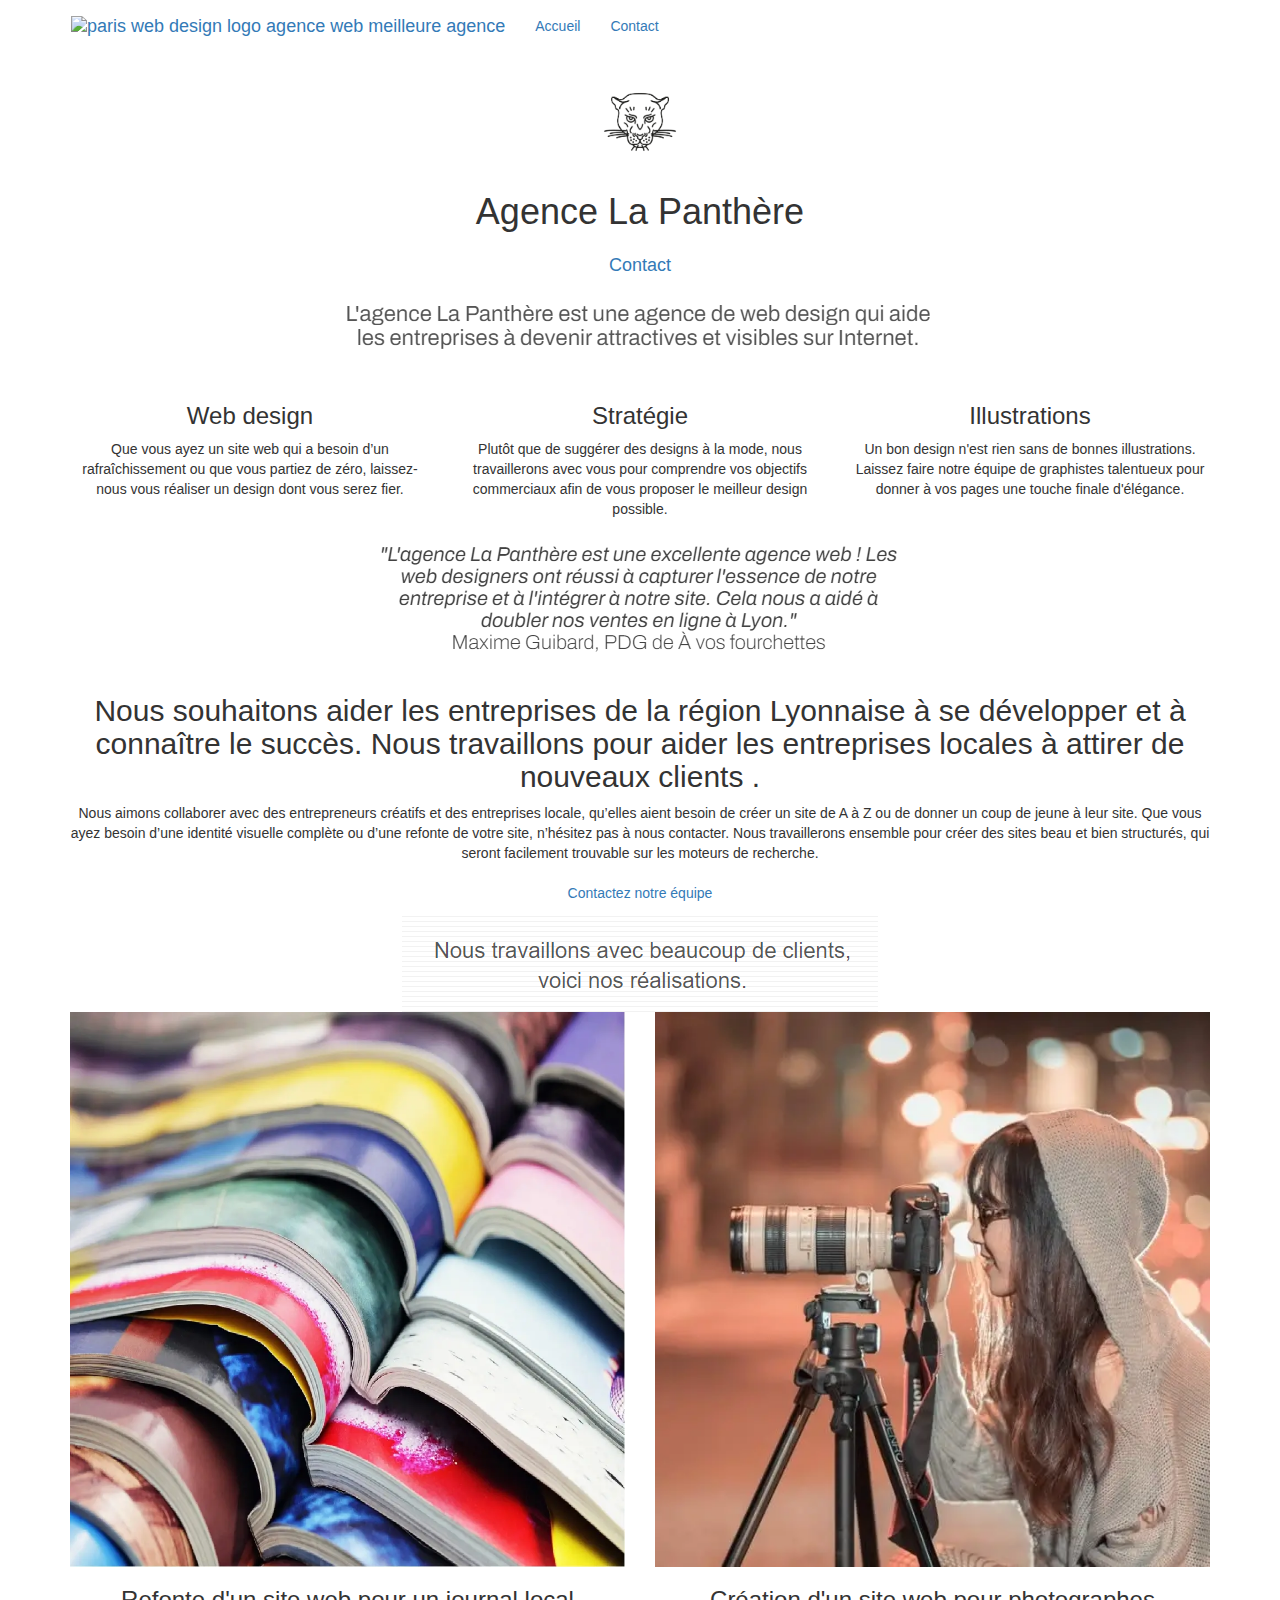
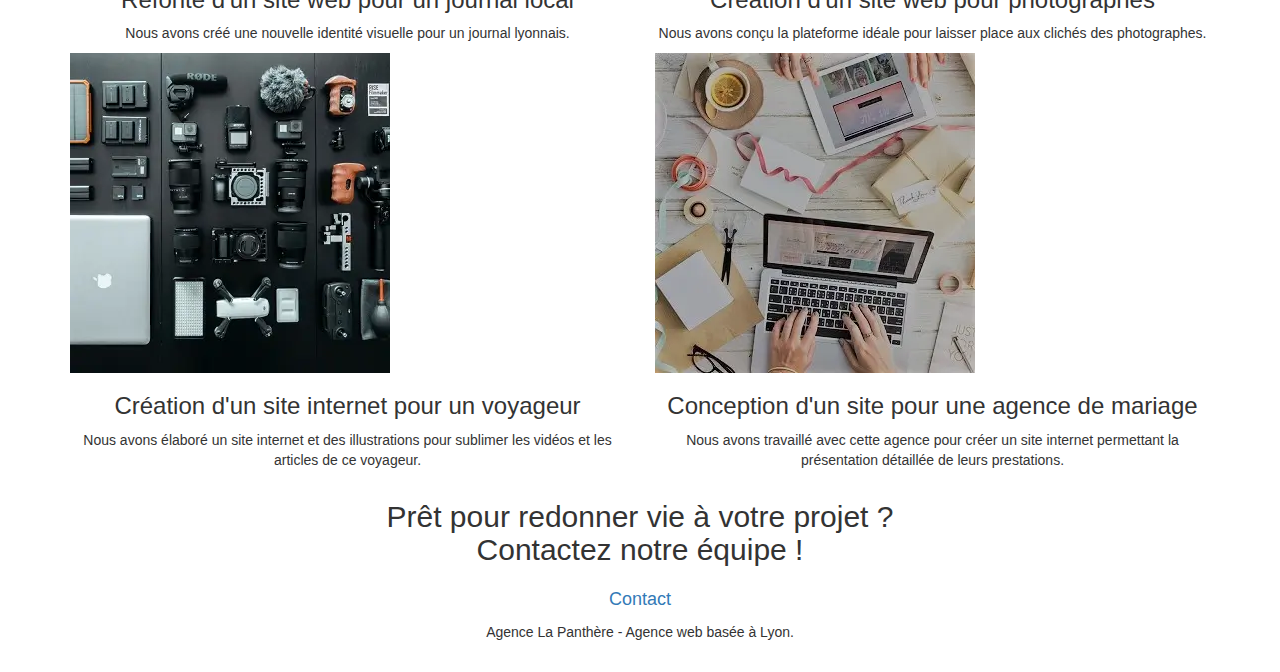
==== index.html @ d75ee51d "loading optimized" ====
<!doctype html>
<html lang="Default">
<head>
    <meta charset="utf-8">
    <meta name="description" content="La Panthère est une agence basée à Lyon, spécialisée dans 
	la conception de sites web. Elle conseille et assiste les entreprises dans la création 
	d'une identité visuelle numérique authentique afin de les rendre visibles et 
	attractifs sur internet.">
	<meta name="robots" content="index, follow">
	<meta name="viewport" content="width=device-width, initial-scale=1.0, viewport-fit=cover">
	<meta name="google-site-verification" content="fanodZIb5Ls6KwUOCGCR3wtjkuWDV7rAgG84vXOsvo4" />
	<link rel= "canonical" href= "https://tahiap.github.io/openclassrooms-p4-la-panthere-optimized/" />
    <link rel="shortcut icon" type="image/jpg" href="favicon.jpg">

	<link rel="stylesheet" type="text/css" href="./css/bootstrap.min.css">
	<link rel="stylesheet" type="text/css" href="style.min.css">
	<link rel="stylesheet" type="text/css" href="./css/font-awesome.min.css">
	<link rel="stylesheet" type="text/css" href="./css/et-line.min.css">

    <title>La Panthère | Entreprise de web design | Accueil</title>

    
<!-- Analytics -->
 
<!-- Global site tag (gtag.js) - Google Analytics -->
<script async src="https://www.googletagmanager.com/gtag/js?id=G-G0C3CZ4FL0"></script>
<script>
  window.dataLayer = window.dataLayer || [];
  function gtag(){dataLayer.push(arguments);}
  gtag('js', new Date());

  gtag('config', 'G-G0C3CZ4FL0');
</script>

<!-- Analytics END -->
    
</head>
<body>
<!-- Principal conteneur -->
<div class="page-container">
    
<!-- bloc-0 -->
<div class="bloc bgc-white l-bloc " id="bloc-0">
	<div class="container bloc-sm">

		<nav class="navbar row">
			<div class="navbar-header">
				<a class="navbar-brand" href="index.html"><img src="img/agence-la-panthere-monochrome.svg" alt="paris web design logo agence web meilleure agence" height="40" /></a>
				<button id="nav-toggle" type="button" class="ui-navbar-toggle navbar-toggle" data-toggle="collapse" data-target=".navbar-1">
					<span class="sr-only">Toggle navigation</span><span class="icon-bar"></span><span class="icon-bar"></span><span class="icon-bar"></span>
				</button>
			</div>
			<div class="collapse navbar-collapse navbar-1 special-dropdown-nav">
				<ul class="site-navigation nav navbar-nav">
					<li>
						<a href="index.html">Accueil</a>
					</li>
					<li>
						<a href="contact.html">Contact</a>
					</li>
				</ul>
			</div>
		</nav>
	</div>
</div>
<!-- bloc-0 END -->

<!-- bloc-1-presentation -->
<div class="bloc bgc-dark-slate-blue bg-banniere d-bloc bg-t-edge bloc-bg-texture texture-paper b-parallax" id="bloc-1-hero">
	<div class="container bloc-lg">
		<div class="row tight-width-whitespace">
			<div class="col-sm-12">
				<img src="img/logo.png" class="center-block image-resize-mode" width="100" alt="Agence La Panthère, agence web paris, création logo paris" />
				<h1 class="text-center hero-bloc-text tc-white ">
					Agence La Panthère
				</h1>
				<div class="text-center">
					<a href="contact.html" class="btn btn-lg btn-clean btn-rd cta-hero btn-atomic-tangerine" id="cta-hero">Contact</a>
				</div>
			</div>
		</div>
	</div>
</div>
<!-- bloc-1-presentation END -->

<!-- bloc-2-services -->
<div class="bloc bgc-white l-bloc" id="bloc-2-services">
	<div class="container bloc-md">
		<div class="row">
			<div class="col-sm-12 text-center">
				<img alt="agence web, agence web paris, web design paris, stratégie web" src="img/title.png" />
			</div>
		</div>
		<div class="row voffset-lg med-width-whitespace">
			<div class="col-sm-4">
				<div class="text-center">
					<span class="et-icon-browser sm-shadow icon-dark-slate-blue icons icon-lg"></span>
				</div>
				<h3 class="mg-md text-center">
					Web design
				</h3>
				<p class="text-center ">
					Que vous ayez un site web qui a besoin d&rsquo;un rafraîchissement ou que vous partiez de zéro, laissez-nous vous réaliser un design dont vous serez fier.
				</p>
			</div>
			<div class="col-sm-4">
				<div class="text-center">
					<span class="et-icon-presentation sm-shadow icon-dark-slate-blue icons icon-lg"></span>
				</div>
				<h3 class="mg-md text-center">
					Stratégie
				</h3>
				<p class="text-center ">
					Plutôt que de suggérer des designs à la mode, nous travaillerons avec vous pour comprendre vos objectifs commerciaux afin de vous proposer le meilleur design possible.<br>
				</p>
			</div>
			<div class="col-sm-4">
				<div class="text-center">
					<span class="et-icon-edit sm-shadow icon-dark-slate-blue icons icon-lg"></span>
				</div>
				<h3 class="mg-md text-center">
					Illustrations
				</h3>
				<p class="text-center ">
					Un bon design n'est rien sans de bonnes illustrations. Laissez faire notre équipe de graphistes talentueux pour donner à vos pages une touche finale d'élégance.
				</p>
			</div>
		</div>
		<div class="row voffset-lg voffset">
			<div class="col-xs-12 col-md-8 col-md-offset-2 text-center">
				<img alt="agence web, agence web paris, web design paris, stratégie web" src="img/citation.png" />

			</div>
		</div>
	</div>
</div>
<!-- bloc-2-services END -->

<!-- bloc-3-what-i-do -->
<div class="bloc tc-white bgc-atomic-tangerine bg-presentation d-bloc bloc-bg-texture texture-paper b-parallax" id="bloc-3-what-i-do">
	<div class="container bloc-lg">
		<div class="row tight-width-whitespace black-background">
			<div class="col-sm-12">
				<h2 class="mg-md text-center tc-white">
					Nous souhaitons aider les entreprises de la région Lyonnaise à se développer et à connaître le succès. Nous travaillons pour aider les entreprises locales à attirer de nouveaux clients .<br>
				</h2>
				<p class="text-center white">
					Nous aimons collaborer avec des entrepreneurs créatifs et des entreprises locale, qu’elles aient besoin de créer un site de A à Z ou de donner un coup de jeune à leur site. Que vous ayez besoin d’une identité visuelle complète ou d’une refonte de votre site, n’hésitez pas à nous contacter. Nous travaillerons ensemble pour créer des sites beau et bien structurés, qui seront facilement trouvable sur les moteurs de recherche. <br><br><a class="ltc-white bold-link" href="contact.html">Contactez notre équipe</a><br>
				</p>
			</div>
		</div>
	</div>
</div>
<!-- bloc-3-what-i-do END -->

<!-- bloc-4-portfolio -->
<div class="bloc bgc-white bg-lines-h2-bg bg-repeat l-bloc" id="bloc-4-portfolio">
	<div class="container bloc-lg">
		<div class="row">
			<div class="col-sm-12 text-center">
				<img alt="agence web, agence web paris, web design paris, stratégie web" src="img/title2.png" />
			</div>
		</div>
		<div class="row tight-width-whitespace portfolio-row">
			<div class="col-sm-6">
				<a href="#" data-lightbox="img/1.webp" data-gallery-id="gallery-1" data-caption="Refonte d'un site web pour un journal local" data-frame="snapshot-lb"><img src="img/1.webp" alt="paris web design logo agence web meilleure agence et refonte site web journal" class="img-responsive portfolio-thumb" loading="lazy"/></a>
				<h3 class="mg-md text-center">
					Refonte d'un site web pour un journal local
				</h3>
				<p class="text-center">
					Nous avons créé une nouvelle identité visuelle pour un journal lyonnais.
				</p>
			</div>
			<div class="col-sm-6">
				<a href="#" data-lightbox="img/2.webp" data-gallery-id="gallery-1" data-caption="Création d'un site web pour photographes" data-frame="snapshot-lb"><img src="img/2.webp" class="img-responsive portfolio-thumb" alt="paris web design logo agence web meilleure agence, Création d'un site web pour photographes" loading="lazy"/></a>
				<h3 class="mg-md text-center">
					Création d'un site web pour photographes
				</h3>
				<p class="text-center">
					Nous avons conçu la plateforme idéale pour laisser place aux clichés des photographes.
				</p>
			</div>
		</div>
		<div class="row tight-width-whitespace portfolio-row">
			<div class="col-sm-6">
				<a href="#" data-lightbox="img/3.webp" data-gallery-id="gallery-1" data-caption="Création d'un site internet pour un voyageur" data-frame="snapshot-lb"><img src="img/3.webp" class="img-responsive portfolio-thumb" alt="paris web design logo agence web meilleure agence, Création d'un site web pour voyageur" loading="lazy"/></a>
				<h3 class="mg-md text-center">
					Création d'un site internet pour un voyageur
				</h3>
				<p class="text-center">
					Nous avons élaboré un site internet et des illustrations pour sublimer les vidéos et les articles de ce voyageur.
				</p>
			</div>
			<div class="col-sm-6">
				<a href="#" data-lightbox="img/4.webp" data-gallery-id="gallery-1" data-caption="Conception d'un site pour une agence de mariage" data-frame="snapshot-lb"><img src="img/4.webp" class="img-responsive portfolio-thumb" alt="paris web design logo agence web meilleure agence, Création d'un site web pour agence de mariage" loading="lazy"/></a>
				<h3 class="mg-md text-center">
					Conception d'un site pour une agence de mariage
				</h3>
				<p class="text-center">
					Nous avons travaillé avec cette agence pour créer un site internet permettant la présentation détaillée de leurs prestations.
				</p>
			</div>
		</div>
	</div>
</div>
<!-- bloc-4-portfolio END -->

<!-- bloc-5-cta -->
<div class="bloc bgc-dark-slate-blue bg-banniere d-bloc bloc-bg-texture texture-paper" id="bloc-5-cta">
	<div class="container bloc-lg">
		<div class="row">
			<h2 class="mg-md text-center tc-white">
				Prêt pour redonner vie à votre projet ?<br>Contactez notre équipe !
			</h2>
			<div class="col-sm-12 text-center">
				<a href="contact.html" class="btn btn-atomic-tangerine btn-clean btn-rd btn-lg cta-hero">Contact</a>
			</div>
		</div>
	</div>
</div>
<!-- bloc-5-cta END -->

<!-- Footer - bloc-8 -->
<div class="bloc bgc-atomic-tangerine d-bloc" id="bloc-8">
	<div class="container bloc-sm">
		<div class="row">
			<div class="col-sm-12">
				<p class="text-center white">
					Agence La Panthère - Agence web basée à Lyon.<br>
				</p>
				<div class="row row-no-gutters social">
					<div class="col-sm-3">
						<div class="text-center">
							<a class="social" href="index.html"><span class="fa fa-twitter icon-md"></span></a>
						</div>
					</div>
					<div class="col-sm-3">
						<div class="text-center">
							<a class="social" href="index.html"><span class="fa fa-facebook icon-md"></span></a>
						</div>
					</div>
					<div class="col-sm-3">
						<div class="text-center">
							<a class="social" href="index.html"><span class="fa fa-dribbble icon-md"></span></a>
						</div>
					</div>
					<div class="col-sm-3">
						<div class="text-center">
							<a class="social" href="index.html"><span class="fa fa-instagram icon-md"></span></a>
						</div>
					</div>
				</div>
			</div>
		</div>
	</div>
</div>
<!-- Footer - bloc-8 END -->

</div>
<!-- Principal conteneur END -->
    
<script src="./js/jquery-2.1.0.min.js" defer></script>
<script src="./js/bootstrap.min.js" defer></script>
<script src="./js/blocs.min.js" defer></script>
<script src="./js/jquery.touchSwipe.min.js" defer></script>
<script src="./js/gmaps.min.js" defer></script>

</body>
</html>
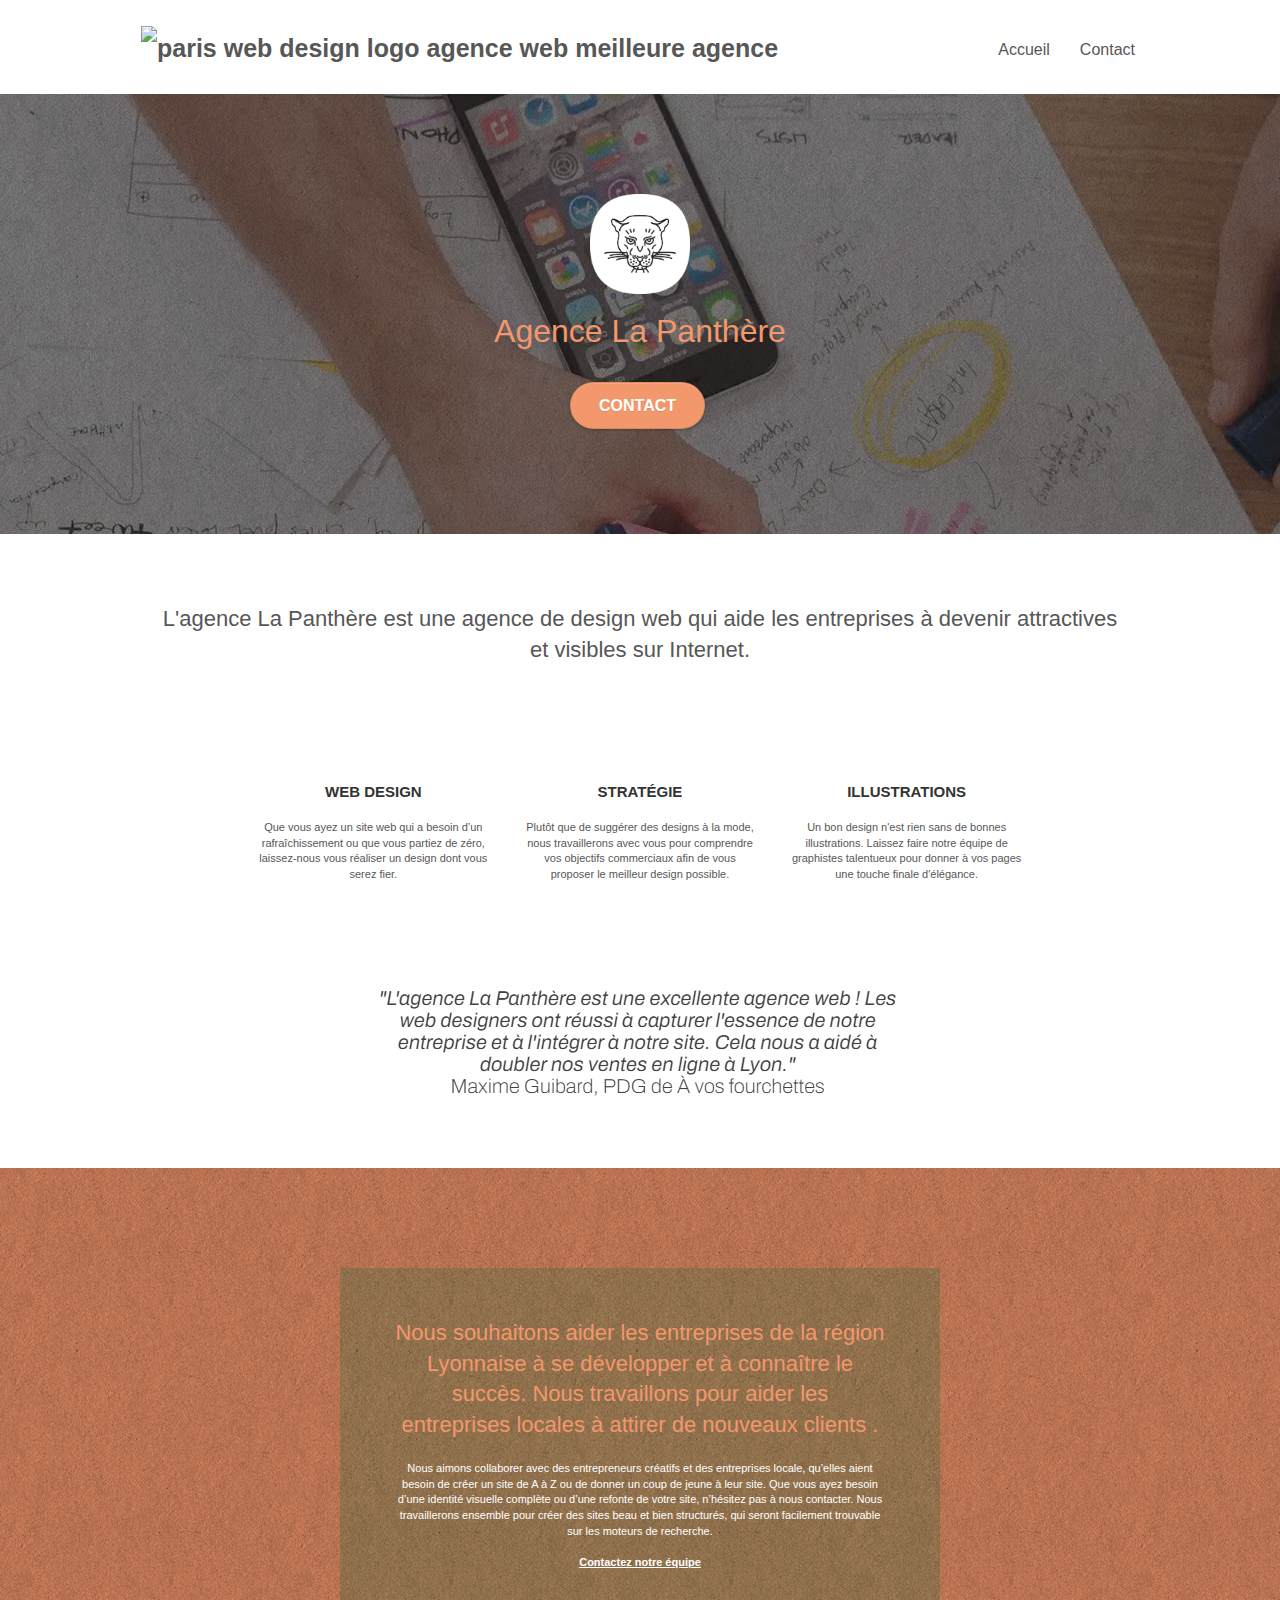
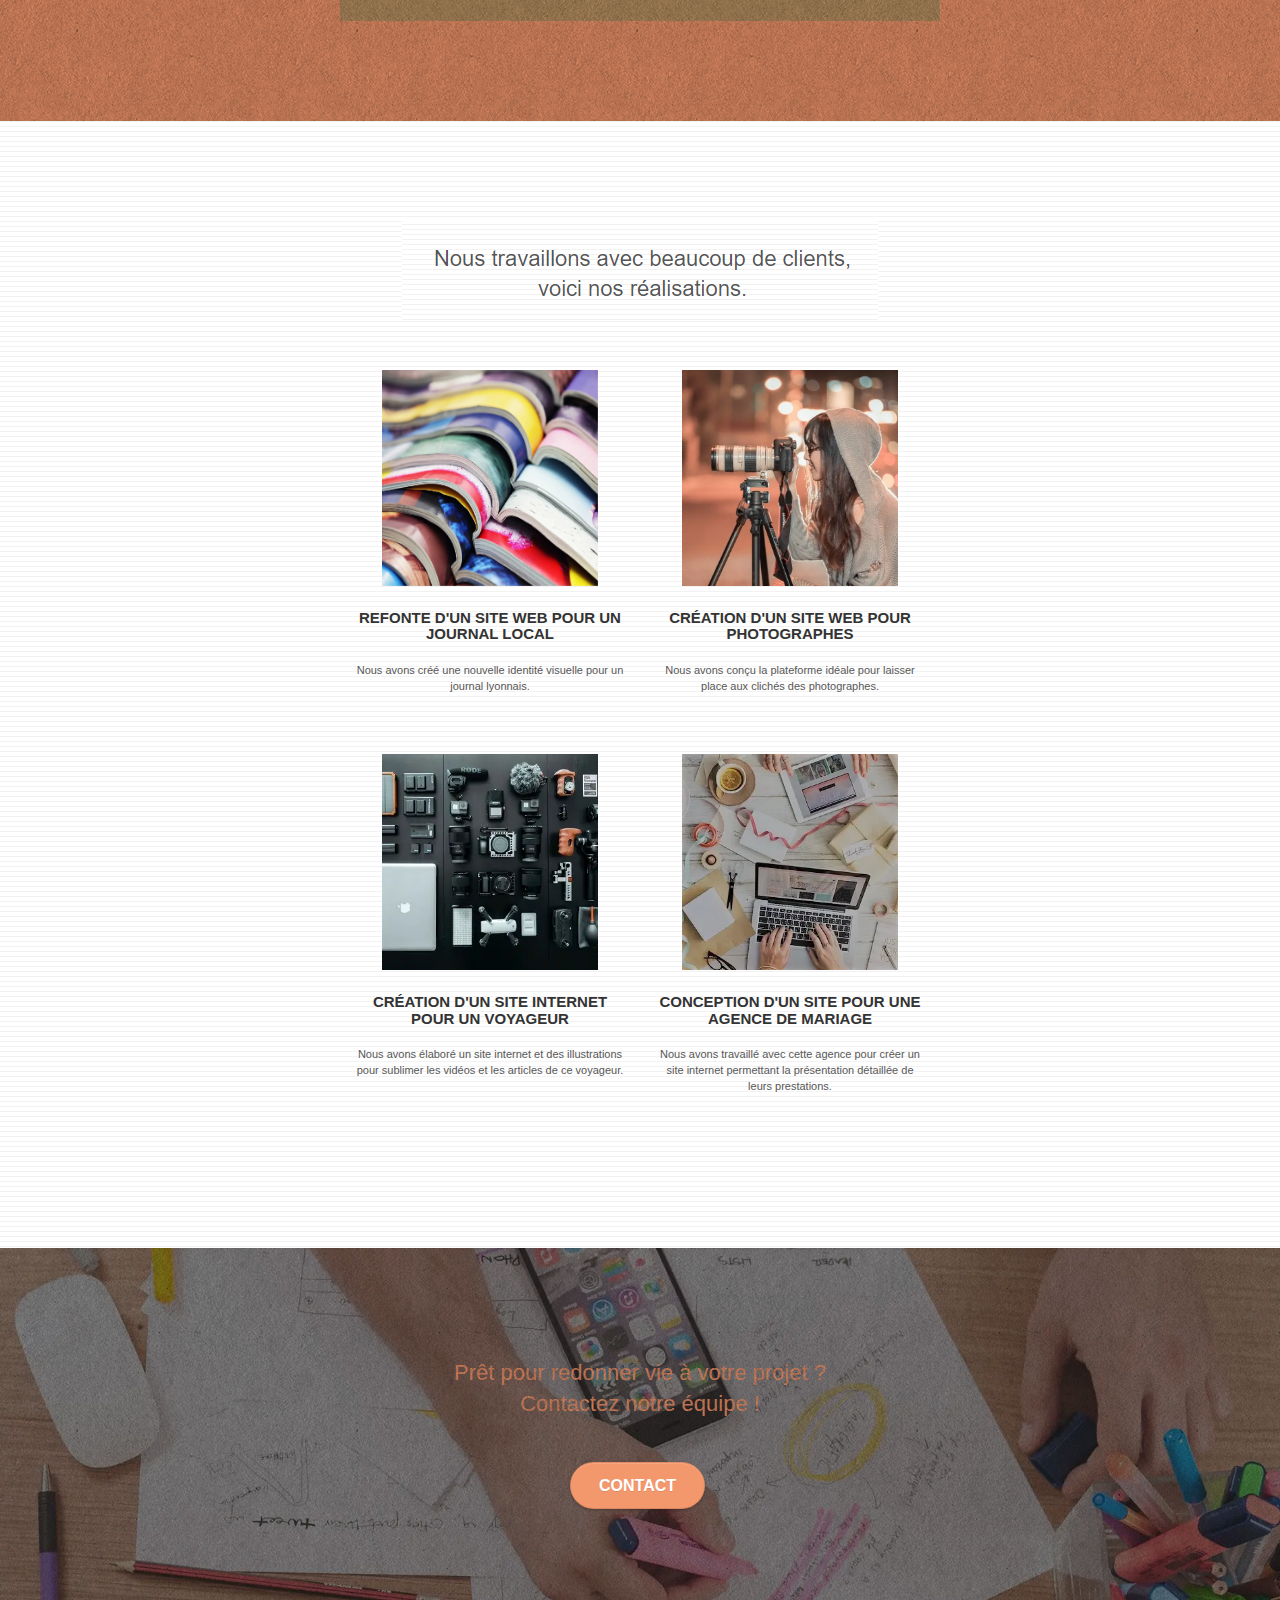
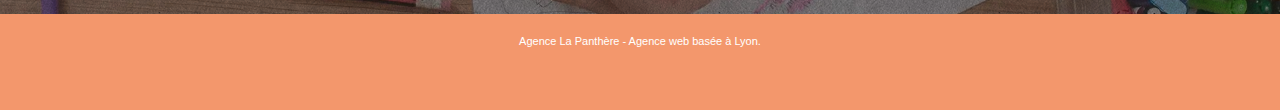
==== commit db0aa077: "structure html" ====
--- a/index.html
+++ b/index.html
@@ -35,12 +35,13 @@
 <!-- Analytics END -->
     
 </head>
+
 <body>
 <!-- Principal conteneur -->
 <div class="page-container">
     
 <!-- bloc-0 -->
-<div class="bloc bgc-white l-bloc " id="bloc-0">
+<header class="bloc bgc-white l-bloc " id="bloc-0">
 	<div class="container bloc-sm">
 
 		<nav class="navbar row">
@@ -61,12 +62,13 @@
 				</ul>
 			</div>
 		</nav>
-	</div>
-</div>
+
+	</div>
+</header>
 <!-- bloc-0 END -->
 
 <!-- bloc-1-presentation -->
-<div class="bloc bgc-dark-slate-blue bg-banniere d-bloc bg-t-edge bloc-bg-texture texture-paper b-parallax" id="bloc-1-hero">
+<section class="bloc bgc-dark-slate-blue bg-banniere d-bloc bg-t-edge bloc-bg-texture texture-paper b-parallax" id="bloc-1-hero">
 	<div class="container bloc-lg">
 		<div class="row tight-width-whitespace">
 			<div class="col-sm-12">
@@ -80,17 +82,15 @@
 			</div>
 		</div>
 	</div>
-</div>
+</section>
 <!-- bloc-1-presentation END -->
 
 <!-- bloc-2-services -->
-<div class="bloc bgc-white l-bloc" id="bloc-2-services">
+<section class="bloc bgc-white l-bloc" id="bloc-2-services">
 	<div class="container bloc-md">
-		<div class="row">
-			<div class="col-sm-12 text-center">
-				<img alt="agence web, agence web paris, web design paris, stratégie web" src="img/title.png" />
-			</div>
-		</div>
+		<h2 class="text-center mg-x-20">
+			L'agence La Panthère est une agence de design web qui aide les entreprises à devenir attractives et visibles sur Internet.
+		</h2>
 		<div class="row voffset-lg med-width-whitespace">
 			<div class="col-sm-4">
 				<div class="text-center">
@@ -99,7 +99,7 @@
 				<h3 class="mg-md text-center">
 					Web design
 				</h3>
-				<p class="text-center ">
+				<p class="text-center">
 					Que vous ayez un site web qui a besoin d&rsquo;un rafraîchissement ou que vous partiez de zéro, laissez-nous vous réaliser un design dont vous serez fier.
 				</p>
 			</div>
@@ -129,15 +129,14 @@
 		<div class="row voffset-lg voffset">
 			<div class="col-xs-12 col-md-8 col-md-offset-2 text-center">
 				<img alt="agence web, agence web paris, web design paris, stratégie web" src="img/citation.png" />
-
-			</div>
-		</div>
-	</div>
-</div>
+			</div>
+		</div>
+	</div>
+</section>
 <!-- bloc-2-services END -->
 
 <!-- bloc-3-what-i-do -->
-<div class="bloc tc-white bgc-atomic-tangerine bg-presentation d-bloc bloc-bg-texture texture-paper b-parallax" id="bloc-3-what-i-do">
+<section class="bloc tc-white bgc-atomic-tangerine bg-presentation d-bloc bloc-bg-texture texture-paper b-parallax" id="bloc-3-what-i-do">
 	<div class="container bloc-lg">
 		<div class="row tight-width-whitespace black-background">
 			<div class="col-sm-12">
@@ -150,11 +149,11 @@
 			</div>
 		</div>
 	</div>
-</div>
+</section>
 <!-- bloc-3-what-i-do END -->
 
 <!-- bloc-4-portfolio -->
-<div class="bloc bgc-white bg-lines-h2-bg bg-repeat l-bloc" id="bloc-4-portfolio">
+<section class="bloc bgc-white bg-lines-h2-bg bg-repeat l-bloc" id="bloc-4-portfolio">
 	<div class="container bloc-lg">
 		<div class="row">
 			<div class="col-sm-12 text-center">
@@ -202,68 +201,64 @@
 			</div>
 		</div>
 	</div>
-</div>
+</section>
 <!-- bloc-4-portfolio END -->
 
 <!-- bloc-5-cta -->
-<div class="bloc bgc-dark-slate-blue bg-banniere d-bloc bloc-bg-texture texture-paper" id="bloc-5-cta">
-	<div class="container bloc-lg">
-		<div class="row">
-			<h2 class="mg-md text-center tc-white">
-				Prêt pour redonner vie à votre projet ?<br>Contactez notre équipe !
-			</h2>
-			<div class="col-sm-12 text-center">
-				<a href="contact.html" class="btn btn-atomic-tangerine btn-clean btn-rd btn-lg cta-hero">Contact</a>
-			</div>
-		</div>
-	</div>
-</div>
+<section class="bloc bgc-dark-slate-blue bg-banniere d-bloc bloc-bg-texture texture-paper" id="bloc-5-cta">
+	<div class="container bloc-lg">
+		<h2 class="mg-md text-center tc-white">
+			Prêt pour redonner vie à votre projet ?<br>Contactez notre équipe !
+		</h2>
+		<div class="col-sm-12 text-center">
+			<a href="contact.html" class="btn btn-atomic-tangerine btn-clean btn-rd btn-lg cta-hero">Contact</a>
+		</div>
+	</div>
+</section>
 <!-- bloc-5-cta END -->
 
 <!-- Footer - bloc-8 -->
-<div class="bloc bgc-atomic-tangerine d-bloc" id="bloc-8">
+<footer class="bloc bgc-atomic-tangerine d-bloc" id="bloc-8">
 	<div class="container bloc-sm">
-		<div class="row">
-			<div class="col-sm-12">
-				<p class="text-center white">
-					Agence La Panthère - Agence web basée à Lyon.<br>
-				</p>
-				<div class="row row-no-gutters social">
-					<div class="col-sm-3">
-						<div class="text-center">
-							<a class="social" href="index.html"><span class="fa fa-twitter icon-md"></span></a>
-						</div>
-					</div>
-					<div class="col-sm-3">
-						<div class="text-center">
-							<a class="social" href="index.html"><span class="fa fa-facebook icon-md"></span></a>
-						</div>
-					</div>
-					<div class="col-sm-3">
-						<div class="text-center">
-							<a class="social" href="index.html"><span class="fa fa-dribbble icon-md"></span></a>
-						</div>
-					</div>
-					<div class="col-sm-3">
-						<div class="text-center">
-							<a class="social" href="index.html"><span class="fa fa-instagram icon-md"></span></a>
-						</div>
-					</div>
-				</div>
-			</div>
-		</div>
-	</div>
-</div>
+		<div class="col-sm-12">
+			<p class="text-center white">
+				Agence La Panthère - Agence web basée à Lyon.<br>
+			</p>
+			<div class="row-no-gutters social social-media">
+				<div class="col-sm-3">
+					<div class="text-center">
+						<a class="social" href="index.html"><span class="fa fa-twitter icon-md"></span></a>
+					</div>
+				</div>
+				<div class="col-sm-3">
+					<div class="text-center">
+						<a class="social" href="index.html"><span class="fa fa-facebook icon-md"></span></a>
+					</div>
+				</div>
+				<div class="col-sm-3">
+					<div class="text-center">
+						<a class="social" href="index.html"><span class="fa fa-dribbble icon-md"></span></a>
+					</div>
+				</div>
+				<div class="col-sm-3">
+					<div class="text-center">
+						<a class="social" href="index.html"><span class="fa fa-instagram icon-md"></span></a>
+					</div>
+				</div>
+			</div>
+		</div>
+	</div>
+</footer>
 <!-- Footer - bloc-8 END -->
 
 </div>
 <!-- Principal conteneur END -->
     
-<script src="./js/jquery-2.1.0.min.js" defer></script>
-<script src="./js/bootstrap.min.js" defer></script>
-<script src="./js/blocs.min.js" defer></script>
-<script src="./js/jquery.touchSwipe.min.js" defer></script>
-<script src="./js/gmaps.min.js" defer></script>
+<script src="./js/jquery-2.1.0.min.js" async></script>
+<script src="./js/bootstrap.min.js" async></script>
+<script src="./js/blocs.min.js" async></script>
+<script src="./js/jquery.touchSwipe.min.js" async></script>
+<script src="./js/gmaps.min.js" async></script>
 
 </body>
 </html>
--- a/style.min.css
+++ b/style.min.css
@@ -0,0 +1 @@
+body{margin:0;padding:0;background:#fff;overflow-x:hidden;-webkit-font-smoothing:antialiased;-moz-osx-font-smoothing:grayscale}a,button{transition:all .3s ease-in-out;outline:0!important}a:hover{text-decoration:none;cursor:pointer}#page-loading-blocs-notifaction{position:fixed;top:0;bottom:0;width:100%;z-index:100000;background:#fff url("img/pageload-spinner.gif") no-repeat center center}.bloc{width:100%;clear:both;background:50% 50% no-repeat;padding:0 50px;-webkit-background-size:cover;-moz-background-size:cover;-o-background-size:cover;background-size:cover;position:relative}.bloc .container{padding-left:0;padding-right:0}.bloc-lg{padding:100px 50px}.bloc-md{padding:50px}.bloc-sm{padding:20px 50px}.bg-b-edge,.bg-bl-edge,.bg-br-edge,.bg-center,.bg-l-edge,.bg-r-edge,.bg-repeat,.bg-t-edge,.bg-tl-edge,.bg-tr-edge{-webkit-background-size:auto!important;-moz-background-size:auto!important;-o-background-size:auto!important;background-size:auto!important}.bg-repeat{background:repeat}.bg-t-edge{background:top no-repeat}.bloc-bg-texture::before{content:"";background-size:2px 2px;position:absolute;top:0;bottom:0;left:0;right:0}.texture-paper::before{background:url("img/texture-paper.png");background-size:280px 280px}.b-parallax{background-attachment:fixed}.d-bloc{color:rgba(255,255,255,.7)}.d-bloc button:hover{color:rgba(255,255,255,.9)}.d-bloc .icon-round,.d-bloc .icon-rounded,.d-bloc .icon-semi-rounded-a,.d-bloc .icon-semi-rounded-b,.d-bloc .icon-square{border-color:rgba(255,255,255,.9)}.d-bloc .divider-h span{border-color:rgba(255,255,255,.2)}.d-bloc .a-btn,.d-bloc .navbar a,.d-bloc .navbar-brand,.d-bloc a .icon-lg,.d-bloc a .icon-md,.d-bloc a .icon-sm,.d-bloc a .icon-xl,.d-bloc h1 a,.d-bloc h2 a,.d-bloc h3 a,.d-bloc h4 a,.d-bloc h5 a,.d-bloc h6 a,.d-bloc p a{color:rgba(255,255,255,.6)}.d-bloc .a-btn:hover,.d-bloc .navbar a:hover,.d-bloc .navbar-brand:hover,.d-bloc a:hover .icon-lg,.d-bloc a:hover .icon-md,.d-bloc a:hover .icon-sm,.d-bloc a:hover .icon-xl,.d-bloc h1 a:hover,.d-bloc h2 a:hover,.d-bloc h3 a:hover,.d-bloc h4 a:hover,.d-bloc h5 a:hover,.d-bloc h6 a:hover,.d-bloc p a:hover{color:#fff}.d-bloc .navbar-toggle .icon-bar{background:#fff}.d-bloc .btn-wire,.d-bloc .btn-wire:hover{color:#fff;border-color:#fff}.d-bloc .panel{color:rgba(0,0,0,.5)}.d-bloc .panel button:hover{color:rgba(0,0,0,.7)}.d-bloc .panel icon{border-color:rgba(0,0,0,.7)}.d-bloc .panel .divider-h span{border-color:rgba(0,0,0,.1)}.d-bloc .panel .a-btn{color:rgba(0,0,0,.6)}.d-bloc .panel .a-btn:hover{color:#000}.d-bloc .panel .btn-wire,.d-bloc .panel .btn-wire:hover{color:rgba(0,0,0,.7);border-color:rgba(0,0,0,.3)}.d-bloc .panel,.l-bloc{color:rgba(0,0,0,.5)}.d-bloc .panel button:hover,.l-bloc button:hover{color:rgba(0,0,0,.7)}.l-bloc .icon-round,.l-bloc .icon-rounded,.l-bloc .icon-semi-rounded-a,.l-bloc .icon-semi-rounded-b,.l-bloc .icon-square{border-color:rgba(0,0,0,.7)}.d-bloc .panel .divider-h span,.l-bloc .divider-h span{border-color:rgba(0,0,0,.1)}.d-bloc .panel .a-btn,.l-bloc .a-btn,.l-bloc .navbar a,.l-bloc .navbar-brand,.l-bloc a .icon-lg,.l-bloc a .icon-md,.l-bloc a .icon-sm,.l-bloc a .icon-xl,.l-bloc h1 a,.l-bloc h2 a,.l-bloc h3 a,.l-bloc h4 a,.l-bloc h5 a,.l-bloc h6 a,.l-bloc p a{color:rgba(0,0,0,.6)}.d-bloc .panel .a-btn:hover,.l-bloc .a-btn:hover,.l-bloc .navbar a:hover,.l-bloc .navbar-brand:hover,.l-bloc a:hover .icon-lg,.l-bloc a:hover .icon-md,.l-bloc a:hover .icon-sm,.l-bloc a:hover .icon-xl,.l-bloc h1 a:hover,.l-bloc h2 a:hover,.l-bloc h3 a:hover,.l-bloc h4 a:hover,.l-bloc h5 a:hover,.l-bloc h6 a:hover,.l-bloc p a:hover{color:#000}.l-bloc .navbar-toggle .icon-bar{color:rgba(0,0,0,.6)}.d-bloc .panel .btn-wire,.d-bloc .panel .btn-wire:hover,.l-bloc .btn-wire,.l-bloc .btn-wire:hover{color:rgba(0,0,0,.7);border-color:rgba(0,0,0,.3)}.voffset{margin-top:30px}.voffset-lg{margin-top:80px}.row-no-gutters{margin-right:0;margin-left:0}.row.row-no-gutters>[class*=" col-"],.row.row-no-gutters>[class^=col-]{padding-right:0;padding-left:0}#bloc-1-hero h1{font-size:32px}.navbar{margin-bottom:0;z-index:1}.navbar-brand{height:auto;padding:3px 15px;font-size:25px;font-weight:400;font-weight:600;line-height:44px}.navbar-brand img{max-height:200px;margin:0 5px 0 0;display:inline}.navbar-brand img[src$=svg]{min-width:100px}.nav-center .navbar-brand img{margin:0}.navbar .nav{padding-top:2px;margin-right:-16px;float:right;z-index:1}.nav>li{float:left;margin-top:4px;font-size:16px}.navbar-nav .open .dropdown-menu>li>a{text-align:inherit}.nav>li a:focus,.nav>li a:hover{background:0 0}.navbar-toggle{margin:10px 10px 0 0;border:0}.navbar-toggle:hover{background:0 0!important}.navbar-toggle .icon-bar{background-color:rgba(0,0,0,.5);width:26px}.nav-invert .navbar .nav{float:left}.nav-invert .navbar-brand,.nav-invert .navbar-header{float:right;position:relative;z-index:2}@media (min-width:768px){.site-navigation{position:absolute;top:50%;right:20px;transform:translate(0,-50%);-webkit-transform:translateY(-50%)}.nav>li .dropdown-menu a,.nav>li .dropdown-menu a:hover{color:#484848}.nav-invert .site-navigation{left:0;right:0}.nav-center{text-align:center}.nav-center .navbar-header{width:100%}.nav-center .nav>li,.nav-center .navbar-brand,.nav-center .navbar-header{float:none;display:inline-block}.nav-center .site-navigation{position:relative;width:100%;right:0;margin-right:0;margin-top:20px}.nav-center.mini-nav .navbar-toggle{float:none;margin:10px auto 0}}.nav>li>.dropdown a{background:0 0!important;display:block;padding:14px 15px}nav .caret{margin:0 5px}.dropdown-menu .dropdown-menu{top:-8px;left:100%}.dropdown-menu .dropmenu-flow-right{top:100%;left:0;margin-left:-1px;border-top-left-radius:0;border-top-right-radius:0}.dropdown-menu .dropdown span{border:4px solid #000;border-top-color:transparent;border-right-color:transparent;border-bottom-color:transparent;margin:6px -5px 0 0!important;float:right}.mg-md{margin-top:10px;margin-bottom:20px}.mg-lg{margin-top:10px;margin-bottom:40px}.btn{margin:0 5px 5px 0}.btn.pull-right{margin:0 0 5px 5px}.btn-d,.btn-d:focus,.btn-d:hover{color:#fff;background:rgba(0,0,0,.3)}button{outline:0!important}.btn-rd{border-radius:40px}.btn-clean{border:1px solid rgba(0,0,0,.08);border-bottom-color:rgba(0,0,0,.1);text-shadow:0 1px 0 rgba(0,0,1,.1);box-shadow:0 1px 3px rgba(0,0,1,.25),inset 0 1px 0 0 rgba(255,255,255,.15)}.icon-md{font-size:30px!important}.icon-lg{font-size:60px!important}.sm-shadow{text-shadow:0 1px 2px rgba(0,0,0,.3)}.panel-sq,.panel-sq .panel-footer,.panel-sq .panel-heading{border-radius:0}.panel-rd{border-radius:30px}.panel-rd .panel-heading{border-radius:29px 29px 0 0}.panel-rd .panel-footer{border-radius:0 0 29px 29px}.form-control{border-color:rgba(0,0,0,.1);box-shadow:none}.scrollToTop{width:40px;height:40px;position:fixed;bottom:20px;right:20px;opacity:0;z-index:500;transition:all .3s ease-in-out}.scrollToTop span{margin-top:6px}.showScrollTop{font-size:14px;opacity:1}a[data-lightbox]{position:relative;display:block;text-align:center}a[data-lightbox]:hover::before{content:"+";font-family:HelveticaNeue-Light,"Helvetica Neue Light","Helvetica Neue",Helvetica,Arial;font-size:32px;width:50px;height:50px;margin-left:-25px;border-radius:50%;background:rgba(0,0,0,.6);color:#fff;font-weight:100;z-index:1;position:absolute;top:50%;transform:translateY(-50%);-webkit-transform:translateY(-50%)}a[data-lightbox]:hover img{opacity:.6;-webkit-animation-fill-mode:none;animation-fill-mode:none}#lightbox-modal{display:flex;align-items:center}#lightbox-modal .modal-dialog{width:90%;max-width:900px;margin:0 auto 0}#lightbox-modal .modal-dialog img{max-height:90vh;margin:0 auto}.lightbox-caption{padding:20px;color:#fff;background:rgba(0,0,0,.5);position:absolute;left:15px;right:15px;bottom:5px}.close-lightbox{color:#fff;font-size:30px;position:absolute;top:20px;right:20px;z-index:20;background:rgba(0,0,0,.5);border:none;line-height:30px;padding:0 9px 5px;opacity:.3}.close-lightbox:hover,.next-lightbox:hover,.prev-lightbox:hover{opacity:1;color:#fff}.next-lightbox,.prev-lightbox{font-size:20px;color:rgba(255,255,255,.9);background:rgba(0,0,0,.5);transition:all .2s ease-in-out;position:absolute;top:45%;z-index:1;opacity:.4}.next-lightbox{padding:6px 8px 1px 13px;right:25px}.prev-lightbox{padding:6px 13px 1px 10px;left:25px}.snapshot-lb .modal-body{padding-bottom:45px}.snapshot-lb .lightbox-caption{padding:0;color:rgba(0,0,0,.5);background:0 0}.btn,a,h1,h2,h3,h4,h5,h6,label,p{font-family:helvetica;font-weight:400;color:#575757!important}.container{max-width:1000px}.hero-bloc-text{font-size:38px}.hero-bloc-text-sub{font-size:36px}.statement-bloc-text{line-height:26px;font-style:italic;font-size:20px;text-align:center;font-weight:lighter;max-width:520px;margin:auto auto auto auto}p{font-size:11px}.tight-width-whitespace{max-width:600px;margin:auto auto auto auto}.h1{font-size:20px;font-family:"Open Sans"}.cta-hero{margin-top:22px;color:#fff!important;text-transform:uppercase;padding:12px 28px 12px 28px;font-size:16px;font-weight:700}.social{max-width:400px;margin:auto auto auto auto}h2{font-size:22px;line-height:1.4em}h3{font-size:15px;text-transform:uppercase;font-weight:700;color:#333!important}.med-width-whitespace{max-width:800px;margin:auto auto auto auto;box-shadow:0 0 0 #000}h1{color:#333!important}h4{color:#333!important}.icons{margin-bottom:14px;margin-top:24px}.white{color:#fff!important}.portfolio-thumb{margin-bottom:24px}.portfolio-row{margin-bottom:44px;margin-top:50px}.avatar{box-shadow:0 4px 9px rgba(0,0,0,.3)}.black-background{background-color:rgba(165,147,99,.7);padding:40px 40px 40px 40px}.bold-link{font-weight:900;text-decoration:underline!important}.bgc-white{background-color:#fff}.bgc-dark-slate-blue{background-color:#364577}.bgc-atomic-tangerine{background-color:#f3976c}.tc-white{color:#f3976c!important}.btn-atomic-tangerine{background:#f3976c;color:#fff!important}.btn-atomic-tangerine:hover{background:#c27956!important;color:#fff!important}.ltc-white{color:#fff!important}.ltc-white:hover{color:#ccc!important}.ltc-atomic-tangerine{color:#f3976c!important}.ltc-atomic-tangerine:hover{color:#c27956!important}.icon-dark-slate-blue{color:#364577!important;border-color:#364577!important}.bg-dots-bg{background-image:url("img/dots-bg.png")}.bg-lines-h2-bg{background-image:url("img/lines-h2-bg.png")}.bg-banniere{background-image:url("img/agence-la-panthere.webp")}.bg-presentation{background-image:url("img/image-de-presentation.webp")}@media (max-width:1024px){.bloc{padding-left:20px;padding-right:20px}.bloc-tile-2.full-width-bloc .container,.bloc-tile-3.full-width-bloc .container,.bloc-tile-4.full-width-bloc .container,.bloc.full-width-bloc{padding-left:0;padding-right:0}}@media (max-width:992px) and (min-width:768px){.navbar .nav{max-width:80%}.nav-center.navbar .nav{max-width:100%}}@media only screen and (min-device-width:768px) and (max-device-width:1024px) and (orientation:landscape){.b-parallax{background-attachment:scroll}}@media only screen and (min-device-width:1024px) and (max-device-width:1366px) and (-webkit-min-device-pixel-ratio:1.5){.b-parallax{background-attachment:scroll}}@media (max-width:991px){.container{width:100%}.b-parallax{background-attachment:scroll}#hero-bloc,.page-container{overflow-x:hidden;position:relative}.bloc{padding-left:constant(safe-area-inset-left);padding-right:constant(safe-area-inset-right)}.bloc-group,.bloc-group .bloc{display:block;width:100%}.bloc-fill-screen .fill-bloc-bottom-edge,.bloc-fill-screen .fill-bloc-top-edge{padding:0 20px;padding-left:constant(safe-area-inset-left);padding-right:constant(safe-area-inset-right)}}@media (max-width:767px){.page-container{overflow-x:hidden;position:relative}#disqus_thread,h1,h2,h3,h4,h5,h6,p{padding-left:10px!important;padding-right:10px!important}.b-parallax{background-attachment:scroll}.navbar .nav{padding-top:0;border-top:1px solid rgba(0,0,0,.2);float:none!important}.navbar.row{margin-left:0;margin-right:0}.site-navigation{position:inherit;transform:none;-webkit-transform:none;-ms-transform:none}.nav>li{margin-top:0;border-bottom:1px solid rgba(0,0,0,.1);background:rgba(0,0,0,.05);text-align:left;padding-left:15px;width:100%}.nav>li:hover{background:rgba(0,0,0,.08)}.dropdown .dropdown a .caret{float:none;margin:5px 0 0 10px!important;border:4px solid #000;border-bottom-color:transparent;border-right-color:transparent;border-left-color:transparent}#hero-bloc .navbar .nav{background:rgba(0,0,0,.8)}#hero-bloc .navbar .nav a{color:rgba(255,255,255,.6)}.hero{padding:50px 0}.hero-nav{left:-1px;right:-1px}.navbar-collapse{padding:0;overflow-x:hidden;-webkit-box-shadow:none;box-shadow:none}.navbar-brand img{max-height:40px;width:auto}.nav-invert .navbar-header{float:none;width:100%}.nav-invert .navbar-toggle{float:left;margin-left:10px}.bloc{padding-left:0;padding-right:0}.bloc-lg,.bloc-xl,.bloc-xxl{padding:40px 0}.bloc-md,.bloc-sm{padding-left:0;padding-right:0}.bloc-fill-screen .fill-bloc-bottom-edge,.bloc-fill-screen .fill-bloc-top-edge,.bloc-tile-2 .container,.bloc-tile-3 .container,.bloc-tile-4 .container{padding-left:0;padding-right:0}.a-block{padding:0 10px}.btn-dwn{display:none}.voffset{margin-top:5px}.voffset-md{margin-top:20px}.voffset-lg{margin-top:30px}form{padding:5px}.close-lightbox{display:inline-block}.blocsapp-device-iphone5{background-size:216px 425px;padding-top:60px;width:216px;height:425px}.blocsapp-device-iphone5 img{width:180px;height:320px}}@media (max-width:400px){.bloc{padding-left:0;padding-right:0}}@media (max-width:767px){.bloc-mob-center-text{text-align:center}}div>a>img{width:80%;display:block;margin:auto}.social-media{display:flex;flex-flow:row nowrap;justify-content:space-between}.mg-x-20{margin-left: 20px;margin-right:20px;}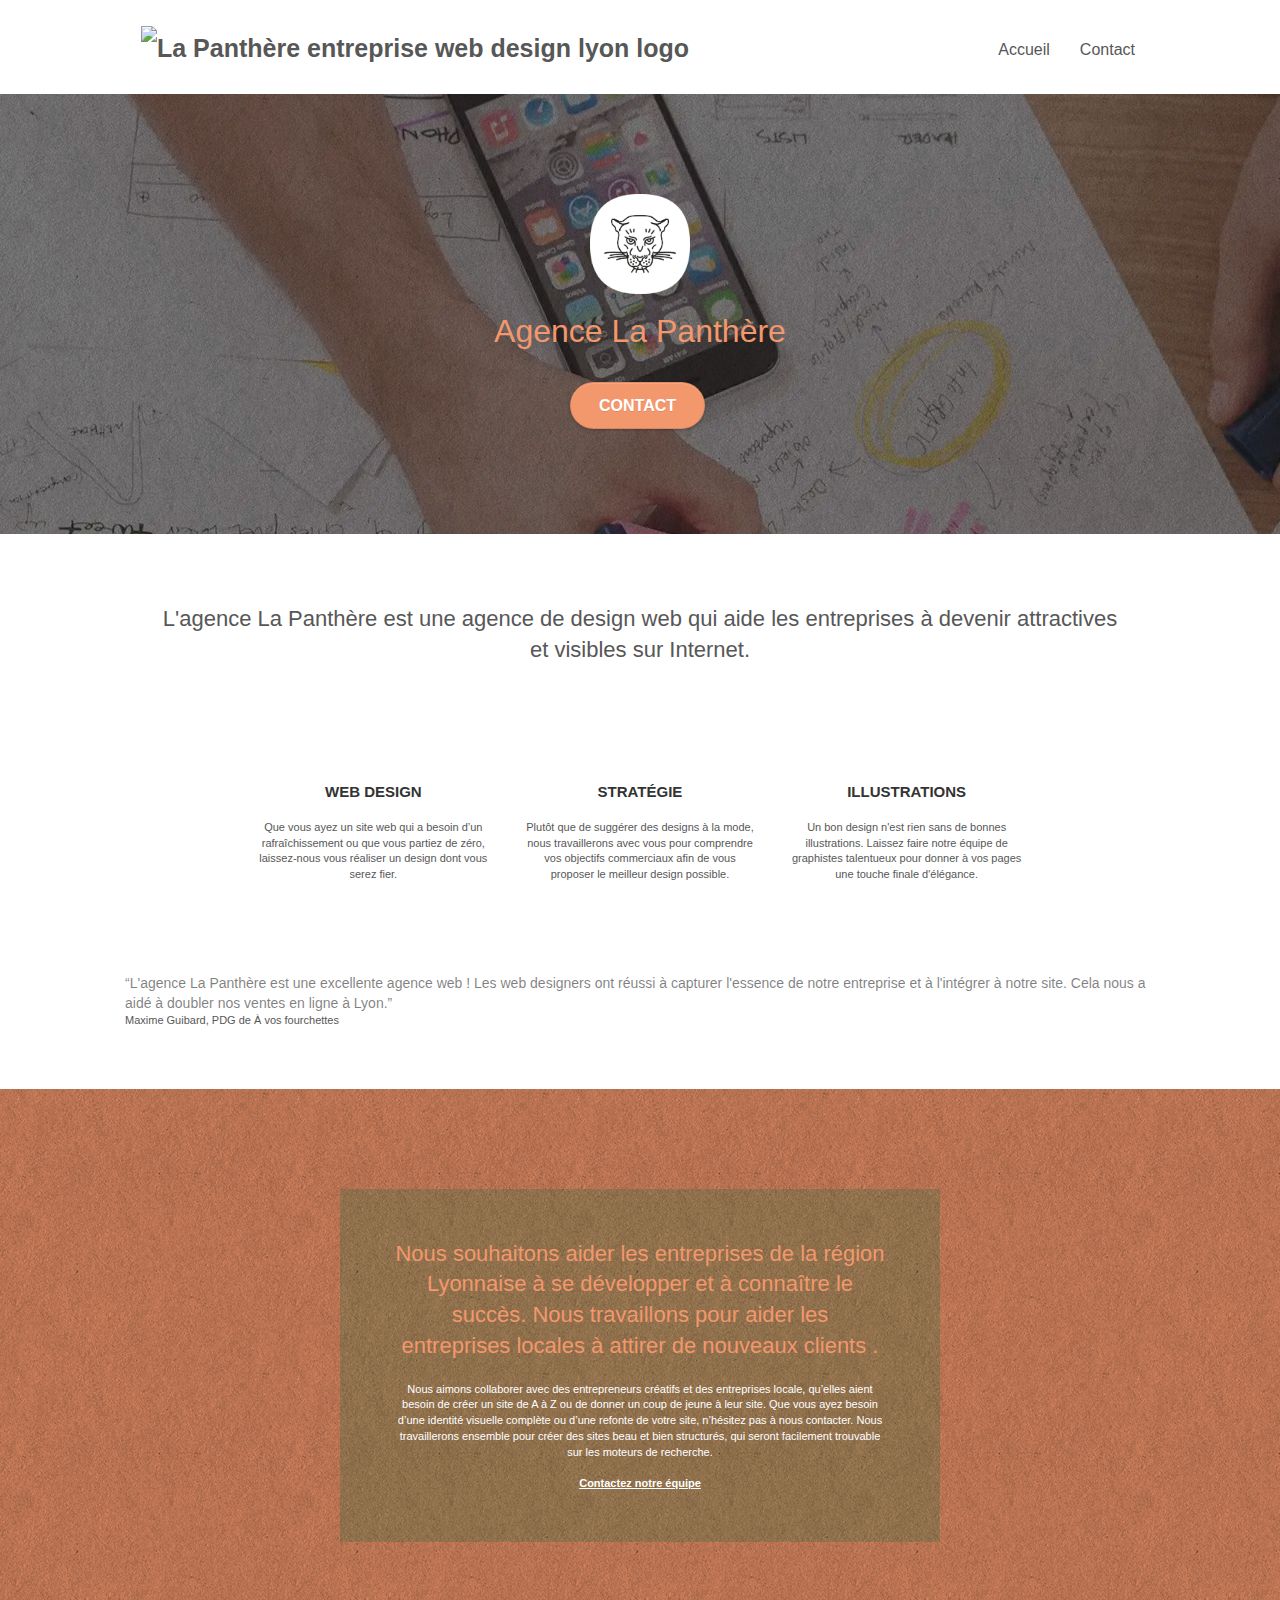
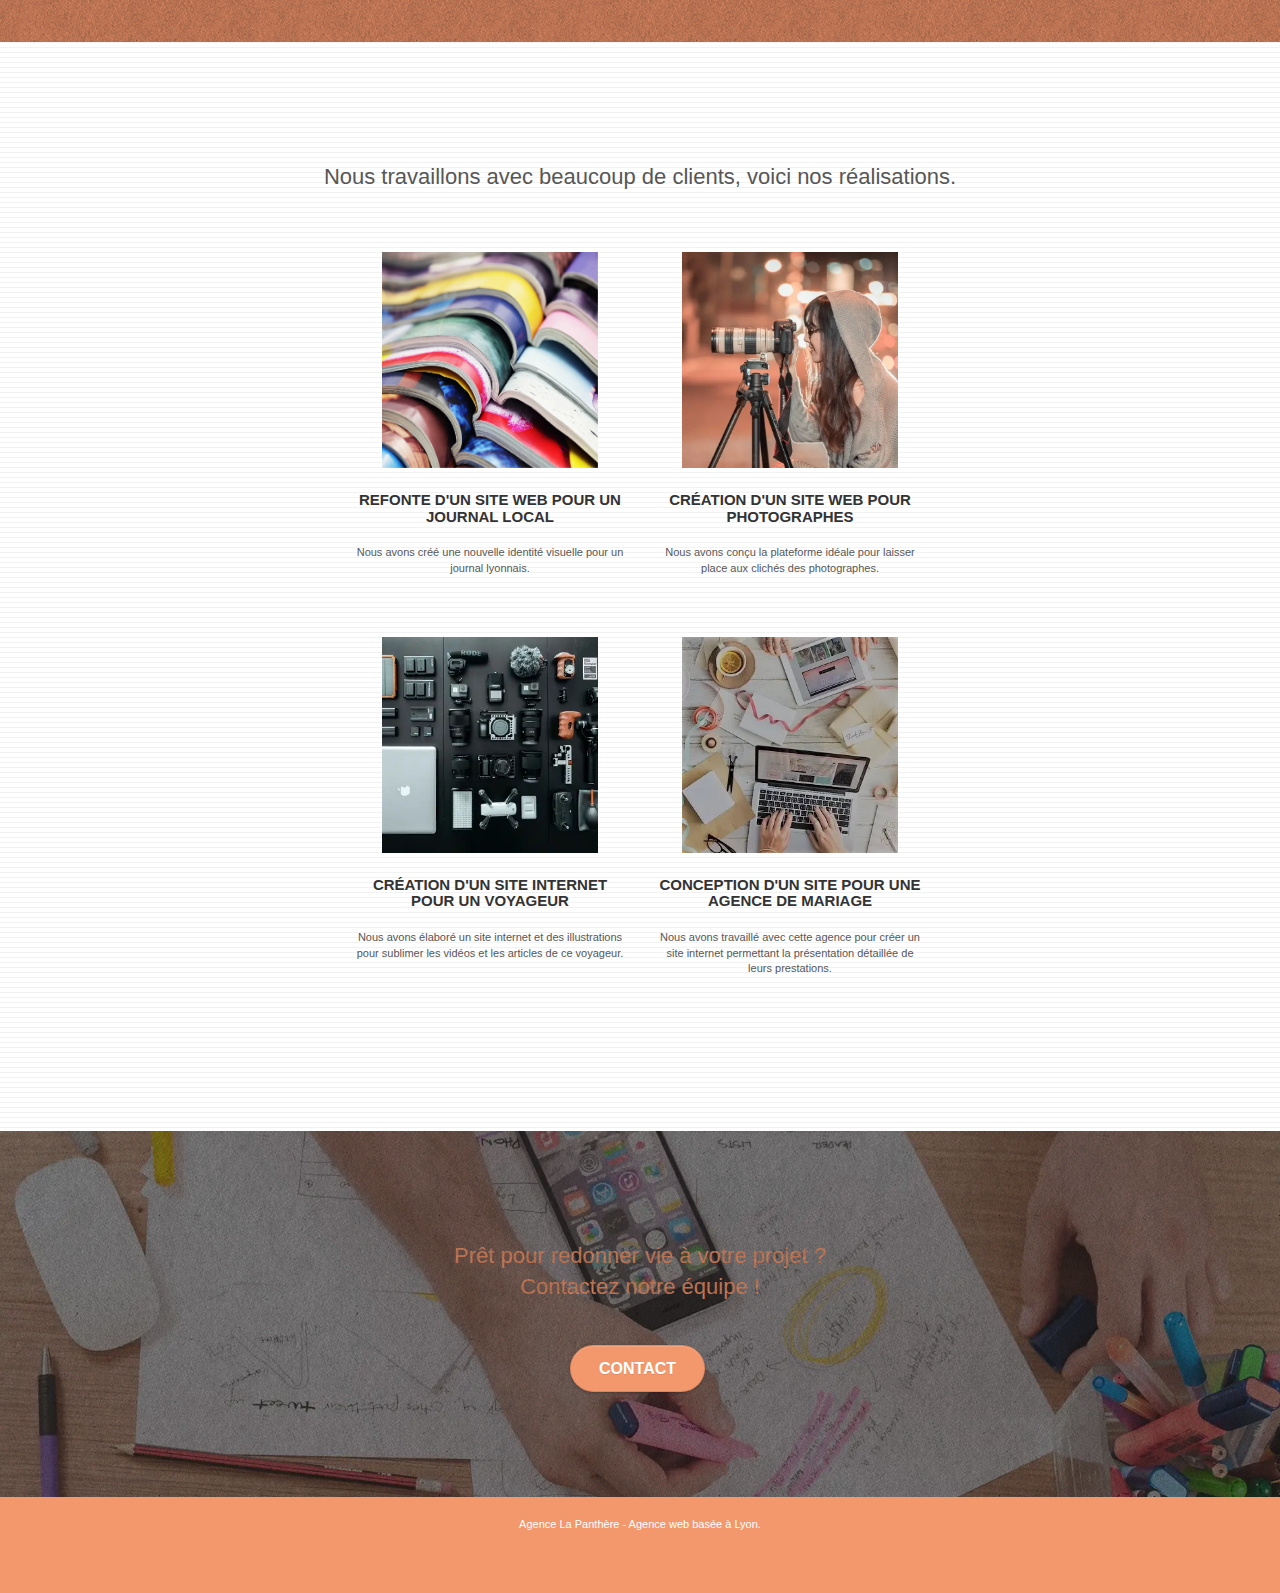
==== commit f7953193: "text equivalents" ====
--- a/index.html
+++ b/index.html
@@ -46,7 +46,7 @@
 
 		<nav class="navbar row">
 			<div class="navbar-header">
-				<a class="navbar-brand" href="index.html"><img src="img/agence-la-panthere-monochrome.svg" alt="paris web design logo agence web meilleure agence" height="40" /></a>
+				<a class="navbar-brand" href="index.html"><img src="img/agence-la-panthere-monochrome.svg" alt="La Panthère entreprise web design lyon logo" height="40" /></a>
 				<button id="nav-toggle" type="button" class="ui-navbar-toggle navbar-toggle" data-toggle="collapse" data-target=".navbar-1">
 					<span class="sr-only">Toggle navigation</span><span class="icon-bar"></span><span class="icon-bar"></span><span class="icon-bar"></span>
 				</button>
@@ -72,7 +72,7 @@
 	<div class="container bloc-lg">
 		<div class="row tight-width-whitespace">
 			<div class="col-sm-12">
-				<img src="img/logo.png" class="center-block image-resize-mode" width="100" alt="Agence La Panthère, agence web paris, création logo paris" />
+				<img src="img/logo.png" class="center-block image-resize-mode" width="100" alt="La Panthère entreprise web design lyon logo" />
 				<h1 class="text-center hero-bloc-text tc-white ">
 					Agence La Panthère
 				</h1>
@@ -127,9 +127,8 @@
 			</div>
 		</div>
 		<div class="row voffset-lg voffset">
-			<div class="col-xs-12 col-md-8 col-md-offset-2 text-center">
-				<img alt="agence web, agence web paris, web design paris, stratégie web" src="img/citation.png" />
-			</div>
+			<q>L'agence La Panthère est une excellente agence web ! Les web designers ont réussi à capturer l'essence de notre entreprise et à l'intégrer à notre site. Cela nous a aidé à doubler nos ventes en ligne à Lyon.</q>
+			<p>Maxime Guibard, PDG de À vos fourchettes</p>
 		</div>
 	</div>
 </section>
@@ -157,12 +156,16 @@
 	<div class="container bloc-lg">
 		<div class="row">
 			<div class="col-sm-12 text-center">
-				<img alt="agence web, agence web paris, web design paris, stratégie web" src="img/title2.png" />
+				<h2 class="text-center mg-x-20">
+					Nous travaillons avec beaucoup de clients, voici nos réalisations.
+				</h2>
 			</div>
 		</div>
 		<div class="row tight-width-whitespace portfolio-row">
 			<div class="col-sm-6">
-				<a href="#" data-lightbox="img/1.webp" data-gallery-id="gallery-1" data-caption="Refonte d'un site web pour un journal local" data-frame="snapshot-lb"><img src="img/1.webp" alt="paris web design logo agence web meilleure agence et refonte site web journal" class="img-responsive portfolio-thumb" loading="lazy"/></a>
+				<a href="#" data-lightbox="img/1.webp" data-gallery-id="gallery-1" data-caption="Refonte d'un site web pour un journal local" class="img-responsive portfolio-thumb">
+					<img src="img/1.webp" class="img-responsive portfolio-thumb" alt="refonte d'un site web journal lyon photo journaux" loading="lazy"/>	
+				</a>
 				<h3 class="mg-md text-center">
 					Refonte d'un site web pour un journal local
 				</h3>
@@ -171,7 +174,9 @@
 				</p>
 			</div>
 			<div class="col-sm-6">
-				<a href="#" data-lightbox="img/2.webp" data-gallery-id="gallery-1" data-caption="Création d'un site web pour photographes" data-frame="snapshot-lb"><img src="img/2.webp" class="img-responsive portfolio-thumb" alt="paris web design logo agence web meilleure agence, Création d'un site web pour photographes" loading="lazy"/></a>
+				<a href="#" data-lightbox="img/2.webp" data-gallery-id="gallery-1" data-caption="Création d'un site web pour photographes" data-frame="snapshot-lb">
+					<img src="img/2.webp" class="img-responsive portfolio-thumb" alt="création d'un site web pour photographes photo photographe et son appareil" loading="lazy"/>
+				</a>
 				<h3 class="mg-md text-center">
 					Création d'un site web pour photographes
 				</h3>
@@ -182,7 +187,9 @@
 		</div>
 		<div class="row tight-width-whitespace portfolio-row">
 			<div class="col-sm-6">
-				<a href="#" data-lightbox="img/3.webp" data-gallery-id="gallery-1" data-caption="Création d'un site internet pour un voyageur" data-frame="snapshot-lb"><img src="img/3.webp" class="img-responsive portfolio-thumb" alt="paris web design logo agence web meilleure agence, Création d'un site web pour voyageur" loading="lazy"/></a>
+				<a href="#" data-lightbox="img/3.webp" data-gallery-id="gallery-1" data-caption="Création d'un site internet pour un voyageur" data-frame="snapshot-lb">
+					<img src="img/3.webp" class="img-responsive portfolio-thumb" alt="création d'un site internet pour un voyageur photo matériel photographie" loading="lazy"/>
+				</a>
 				<h3 class="mg-md text-center">
 					Création d'un site internet pour un voyageur
 				</h3>
@@ -191,7 +198,9 @@
 				</p>
 			</div>
 			<div class="col-sm-6">
-				<a href="#" data-lightbox="img/4.webp" data-gallery-id="gallery-1" data-caption="Conception d'un site pour une agence de mariage" data-frame="snapshot-lb"><img src="img/4.webp" class="img-responsive portfolio-thumb" alt="paris web design logo agence web meilleure agence, Création d'un site web pour agence de mariage" loading="lazy"/></a>
+				<a href="#" data-lightbox="img/4.webp" data-gallery-id="gallery-1" data-caption="Conception d'un site pour une agence de mariage" data-frame="snapshot-lb">
+					<img src="img/4.webp" class="img-responsive portfolio-thumb" alt="conception d'un site pour une agence de mariage photo organisation ordinateur" loading="lazy"/>
+				</a>
 				<h3 class="mg-md text-center">
 					Conception d'un site pour une agence de mariage
 				</h3>
@@ -227,22 +236,22 @@
 			<div class="row-no-gutters social social-media">
 				<div class="col-sm-3">
 					<div class="text-center">
-						<a class="social" href="index.html"><span class="fa fa-twitter icon-md"></span></a>
-					</div>
-				</div>
-				<div class="col-sm-3">
-					<div class="text-center">
-						<a class="social" href="index.html"><span class="fa fa-facebook icon-md"></span></a>
-					</div>
-				</div>
-				<div class="col-sm-3">
-					<div class="text-center">
-						<a class="social" href="index.html"><span class="fa fa-dribbble icon-md"></span></a>
-					</div>
-				</div>
-				<div class="col-sm-3">
-					<div class="text-center">
-						<a class="social" href="index.html"><span class="fa fa-instagram icon-md"></span></a>
+						<a class="social" href="https://twitter.com/" aria-label="twitter"><span class="fa fa-twitter icon-md"></span></a>
+					</div>
+				</div>
+				<div class="col-sm-3">
+					<div class="text-center">
+						<a class="social" href="https://www.facebook.com/" aria-label="facebook"><span class="fa fa-facebook icon-md"></span></a>
+					</div>
+				</div>
+				<div class="col-sm-3">
+					<div class="text-center">
+						<a class="social" href="https://dribbble.com/" aria-label="dribble"><span class="fa fa-dribbble icon-md"></span></a>
+					</div>
+				</div>
+				<div class="col-sm-3">
+					<div class="text-center">
+						<a class="social" href="https://www.instagram.com/" aria-label="instagram"><span class="fa fa-instagram icon-md"></span></a>
 					</div>
 				</div>
 			</div>
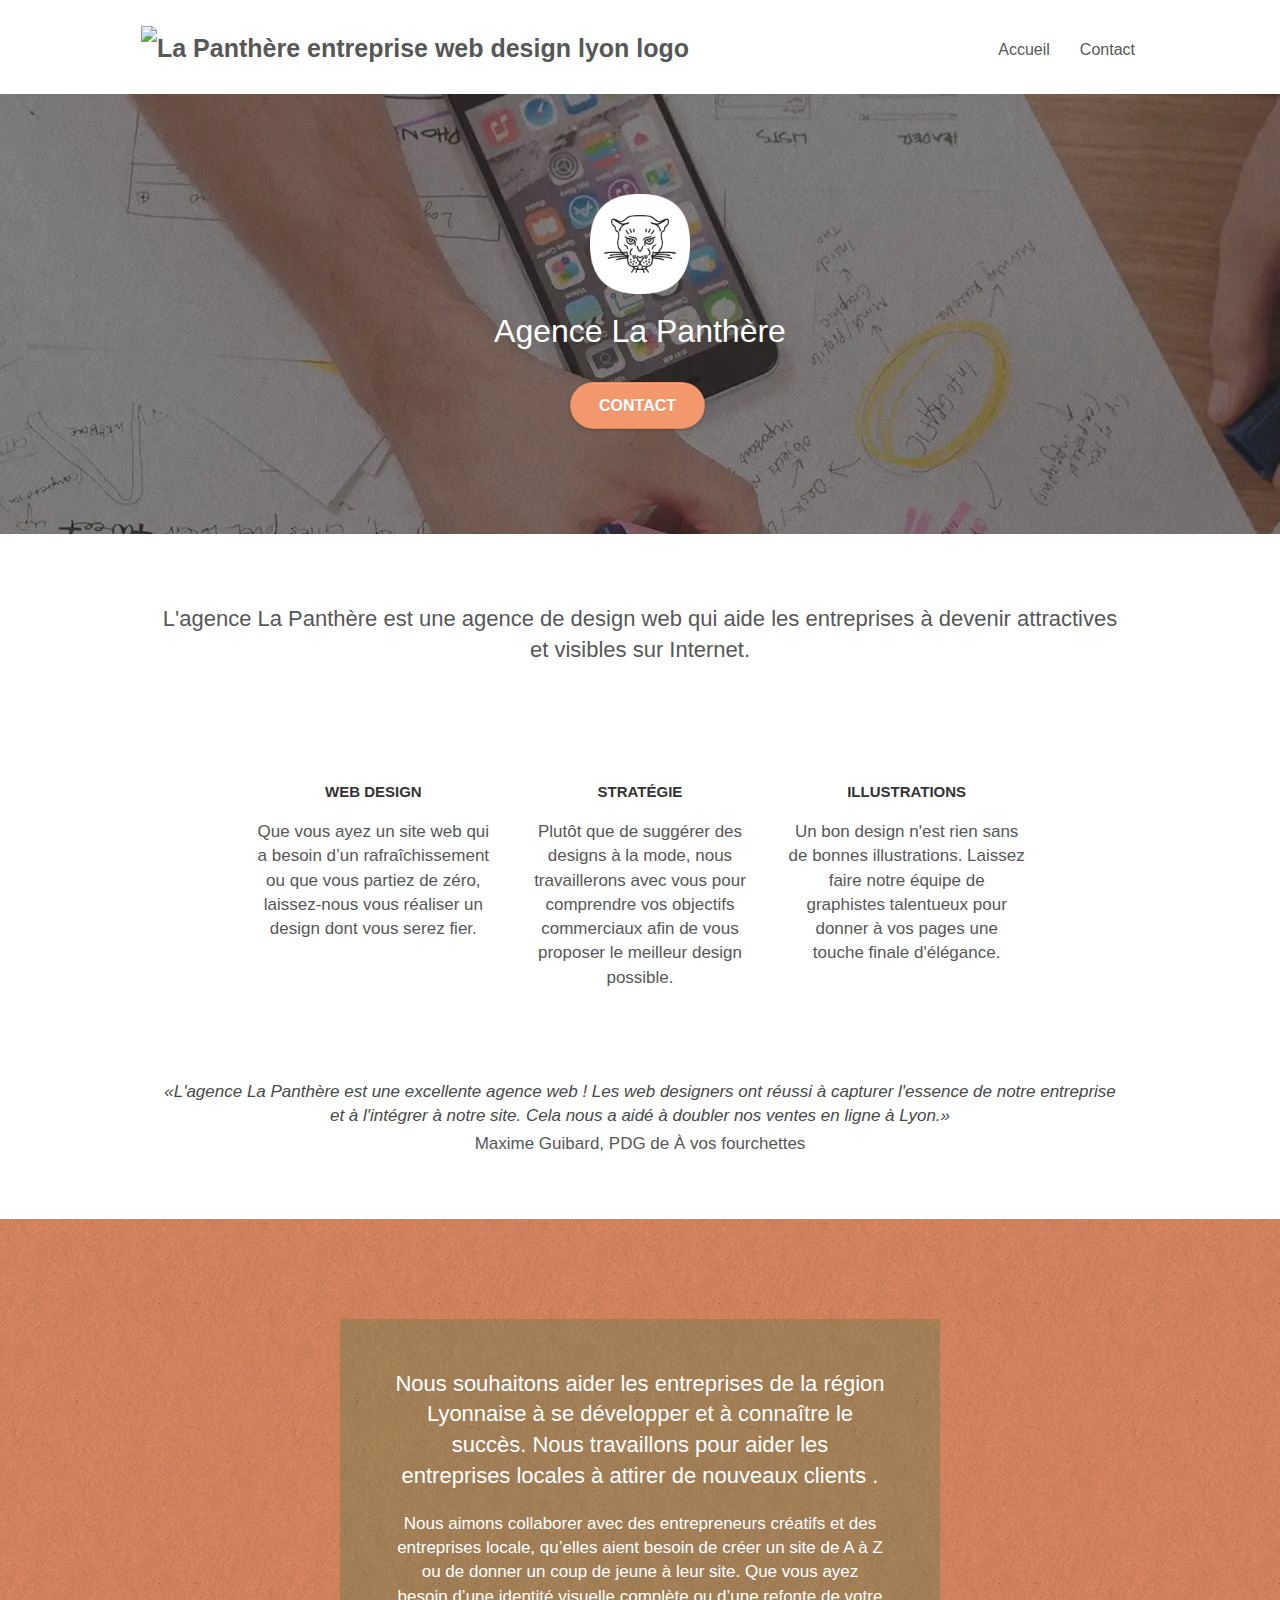
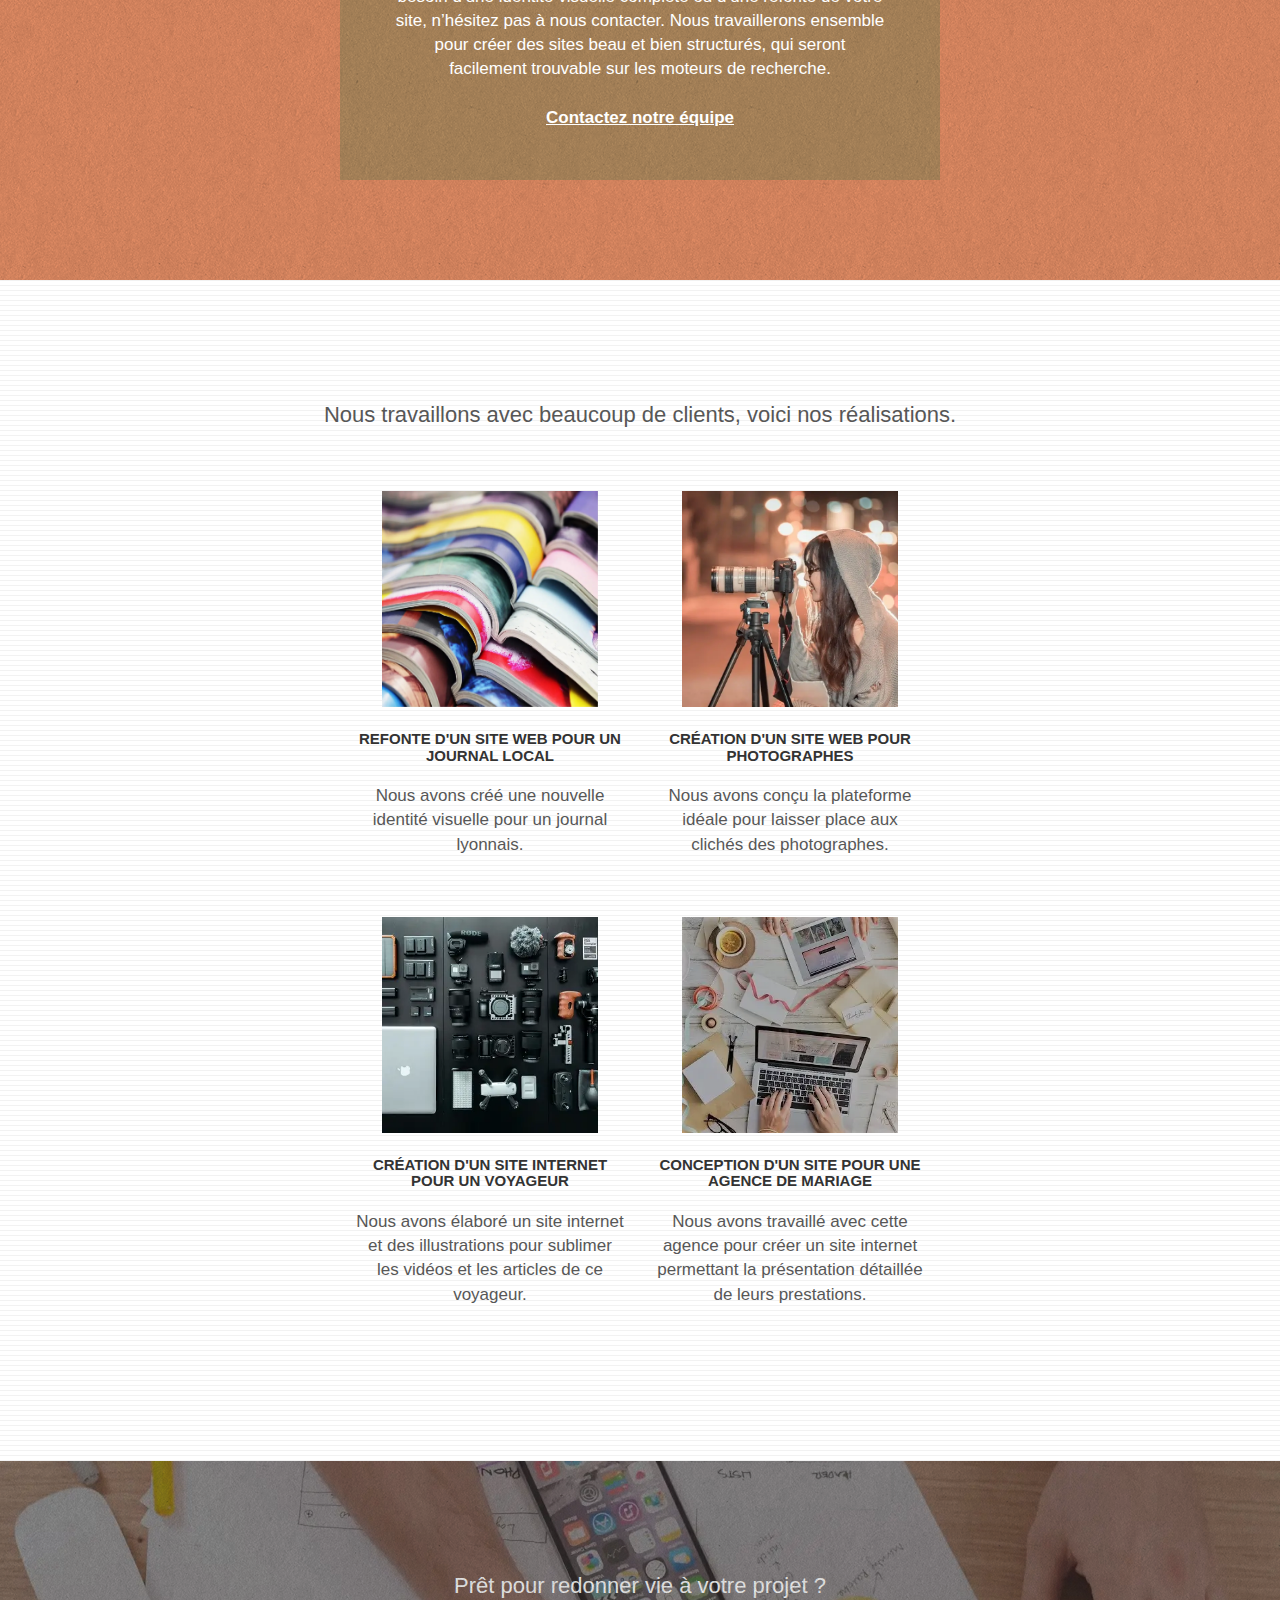
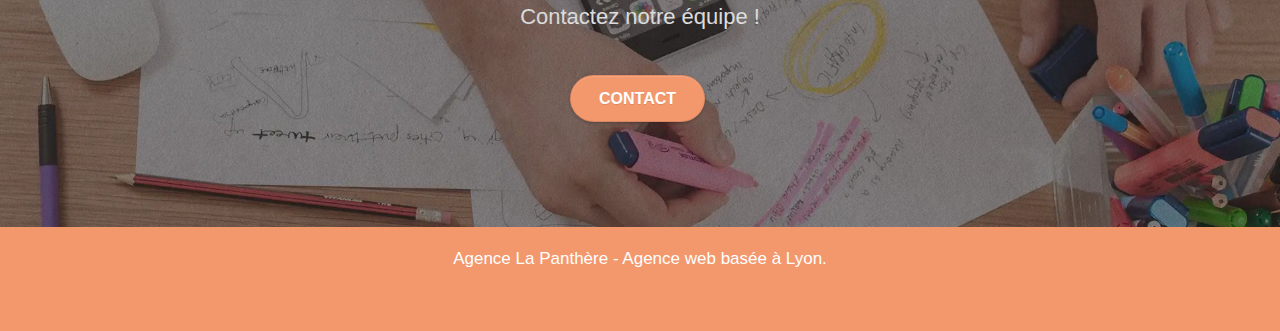
==== commit f05f43a6: "perceptibility" ====
--- a/index.html
+++ b/index.html
@@ -1,5 +1,5 @@
 <!doctype html>
-<html lang="Default">
+<html lang="fr">
 <head>
     <meta charset="utf-8">
     <meta name="description" content="La Panthère est une agence basée à Lyon, spécialisée dans 
@@ -18,23 +18,8 @@
 	<link rel="stylesheet" type="text/css" href="./css/et-line.min.css">
 
     <title>La Panthère | Entreprise de web design | Accueil</title>
-
-    
-<!-- Analytics -->
- 
-<!-- Global site tag (gtag.js) - Google Analytics -->
-<script async src="https://www.googletagmanager.com/gtag/js?id=G-G0C3CZ4FL0"></script>
-<script>
-  window.dataLayer = window.dataLayer || [];
-  function gtag(){dataLayer.push(arguments);}
-  gtag('js', new Date());
-
-  gtag('config', 'G-G0C3CZ4FL0');
-</script>
-
-<!-- Analytics END -->
-    
 </head>
+
 
 <body>
 <!-- Principal conteneur -->
@@ -73,7 +58,7 @@
 		<div class="row tight-width-whitespace">
 			<div class="col-sm-12">
 				<img src="img/logo.png" class="center-block image-resize-mode" width="100" alt="La Panthère entreprise web design lyon logo" />
-				<h1 class="text-center hero-bloc-text tc-white ">
+				<h1 class="text-center hero-bloc-text tc-white">
 					Agence La Panthère
 				</h1>
 				<div class="text-center">
@@ -121,14 +106,14 @@
 				<h3 class="mg-md text-center">
 					Illustrations
 				</h3>
-				<p class="text-center ">
+				<p class="text-center">
 					Un bon design n'est rien sans de bonnes illustrations. Laissez faire notre équipe de graphistes talentueux pour donner à vos pages une touche finale d'élégance.
 				</p>
 			</div>
 		</div>
 		<div class="row voffset-lg voffset">
-			<q>L'agence La Panthère est une excellente agence web ! Les web designers ont réussi à capturer l'essence de notre entreprise et à l'intégrer à notre site. Cela nous a aidé à doubler nos ventes en ligne à Lyon.</q>
-			<p>Maxime Guibard, PDG de À vos fourchettes</p>
+			<q class="text-center mg-x-30">L'agence La Panthère est une excellente agence web ! Les web designers ont réussi à capturer l'essence de notre entreprise et à l'intégrer à notre site. Cela nous a aidé à doubler nos ventes en ligne à Lyon.</q>
+			<p class="text-center">Maxime Guibard, PDG de À vos fourchettes</p>
 		</div>
 	</div>
 </section>
@@ -217,7 +202,8 @@
 <section class="bloc bgc-dark-slate-blue bg-banniere d-bloc bloc-bg-texture texture-paper" id="bloc-5-cta">
 	<div class="container bloc-lg">
 		<h2 class="mg-md text-center tc-white">
-			Prêt pour redonner vie à votre projet ?<br>Contactez notre équipe !
+			Prêt pour redonner vie à votre projet ?<br>
+			Contactez notre équipe !
 		</h2>
 		<div class="col-sm-12 text-center">
 			<a href="contact.html" class="btn btn-atomic-tangerine btn-clean btn-rd btn-lg cta-hero">Contact</a>
@@ -262,12 +248,32 @@
 
 </div>
 <!-- Principal conteneur END -->
-    
+
+
+<!-- script ressources js -->
+
 <script src="./js/jquery-2.1.0.min.js" async></script>
 <script src="./js/bootstrap.min.js" async></script>
 <script src="./js/blocs.min.js" async></script>
 <script src="./js/jquery.touchSwipe.min.js" async></script>
 <script src="./js/gmaps.min.js" async></script>
 
+<!-- script ressources js END -->
+
+
+<!-- Analytics -->
+
+<!-- Global site tag (gtag.js) - Google Analytics -->
+<script async src="https://www.googletagmanager.com/gtag/js?id=G-G0C3CZ4FL0"></script>
+<script>
+  window.dataLayer = window.dataLayer || [];
+  function gtag(){dataLayer.push(arguments);}
+  gtag('js', new Date());
+
+  gtag('config', 'G-G0C3CZ4FL0');
+</script>
+
+<!-- Analytics END -->
+
 </body>
 </html>
--- a/style.min.css
+++ b/style.min.css
@@ -1 +1 @@
-body{margin:0;padding:0;background:#fff;overflow-x:hidden;-webkit-font-smoothing:antialiased;-moz-osx-font-smoothing:grayscale}a,button{transition:all .3s ease-in-out;outline:0!important}a:hover{text-decoration:none;cursor:pointer}#page-loading-blocs-notifaction{position:fixed;top:0;bottom:0;width:100%;z-index:100000;background:#fff url("img/pageload-spinner.gif") no-repeat center center}.bloc{width:100%;clear:both;background:50% 50% no-repeat;padding:0 50px;-webkit-background-size:cover;-moz-background-size:cover;-o-background-size:cover;background-size:cover;position:relative}.bloc .container{padding-left:0;padding-right:0}.bloc-lg{padding:100px 50px}.bloc-md{padding:50px}.bloc-sm{padding:20px 50px}.bg-b-edge,.bg-bl-edge,.bg-br-edge,.bg-center,.bg-l-edge,.bg-r-edge,.bg-repeat,.bg-t-edge,.bg-tl-edge,.bg-tr-edge{-webkit-background-size:auto!important;-moz-background-size:auto!important;-o-background-size:auto!important;background-size:auto!important}.bg-repeat{background:repeat}.bg-t-edge{background:top no-repeat}.bloc-bg-texture::before{content:"";background-size:2px 2px;position:absolute;top:0;bottom:0;left:0;right:0}.texture-paper::before{background:url("img/texture-paper.png");background-size:280px 280px}.b-parallax{background-attachment:fixed}.d-bloc{color:rgba(255,255,255,.7)}.d-bloc button:hover{color:rgba(255,255,255,.9)}.d-bloc .icon-round,.d-bloc .icon-rounded,.d-bloc .icon-semi-rounded-a,.d-bloc .icon-semi-rounded-b,.d-bloc .icon-square{border-color:rgba(255,255,255,.9)}.d-bloc .divider-h span{border-color:rgba(255,255,255,.2)}.d-bloc .a-btn,.d-bloc .navbar a,.d-bloc .navbar-brand,.d-bloc a .icon-lg,.d-bloc a .icon-md,.d-bloc a .icon-sm,.d-bloc a .icon-xl,.d-bloc h1 a,.d-bloc h2 a,.d-bloc h3 a,.d-bloc h4 a,.d-bloc h5 a,.d-bloc h6 a,.d-bloc p a{color:rgba(255,255,255,.6)}.d-bloc .a-btn:hover,.d-bloc .navbar a:hover,.d-bloc .navbar-brand:hover,.d-bloc a:hover .icon-lg,.d-bloc a:hover .icon-md,.d-bloc a:hover .icon-sm,.d-bloc a:hover .icon-xl,.d-bloc h1 a:hover,.d-bloc h2 a:hover,.d-bloc h3 a:hover,.d-bloc h4 a:hover,.d-bloc h5 a:hover,.d-bloc h6 a:hover,.d-bloc p a:hover{color:#fff}.d-bloc .navbar-toggle .icon-bar{background:#fff}.d-bloc .btn-wire,.d-bloc .btn-wire:hover{color:#fff;border-color:#fff}.d-bloc .panel{color:rgba(0,0,0,.5)}.d-bloc .panel button:hover{color:rgba(0,0,0,.7)}.d-bloc .panel icon{border-color:rgba(0,0,0,.7)}.d-bloc .panel .divider-h span{border-color:rgba(0,0,0,.1)}.d-bloc .panel .a-btn{color:rgba(0,0,0,.6)}.d-bloc .panel .a-btn:hover{color:#000}.d-bloc .panel .btn-wire,.d-bloc .panel .btn-wire:hover{color:rgba(0,0,0,.7);border-color:rgba(0,0,0,.3)}.d-bloc .panel,.l-bloc{color:rgba(0,0,0,.5)}.d-bloc .panel button:hover,.l-bloc button:hover{color:rgba(0,0,0,.7)}.l-bloc .icon-round,.l-bloc .icon-rounded,.l-bloc .icon-semi-rounded-a,.l-bloc .icon-semi-rounded-b,.l-bloc .icon-square{border-color:rgba(0,0,0,.7)}.d-bloc .panel .divider-h span,.l-bloc .divider-h span{border-color:rgba(0,0,0,.1)}.d-bloc .panel .a-btn,.l-bloc .a-btn,.l-bloc .navbar a,.l-bloc .navbar-brand,.l-bloc a .icon-lg,.l-bloc a .icon-md,.l-bloc a .icon-sm,.l-bloc a .icon-xl,.l-bloc h1 a,.l-bloc h2 a,.l-bloc h3 a,.l-bloc h4 a,.l-bloc h5 a,.l-bloc h6 a,.l-bloc p a{color:rgba(0,0,0,.6)}.d-bloc .panel .a-btn:hover,.l-bloc .a-btn:hover,.l-bloc .navbar a:hover,.l-bloc .navbar-brand:hover,.l-bloc a:hover .icon-lg,.l-bloc a:hover .icon-md,.l-bloc a:hover .icon-sm,.l-bloc a:hover .icon-xl,.l-bloc h1 a:hover,.l-bloc h2 a:hover,.l-bloc h3 a:hover,.l-bloc h4 a:hover,.l-bloc h5 a:hover,.l-bloc h6 a:hover,.l-bloc p a:hover{color:#000}.l-bloc .navbar-toggle .icon-bar{color:rgba(0,0,0,.6)}.d-bloc .panel .btn-wire,.d-bloc .panel .btn-wire:hover,.l-bloc .btn-wire,.l-bloc .btn-wire:hover{color:rgba(0,0,0,.7);border-color:rgba(0,0,0,.3)}.voffset{margin-top:30px}.voffset-lg{margin-top:80px}.row-no-gutters{margin-right:0;margin-left:0}.row.row-no-gutters>[class*=" col-"],.row.row-no-gutters>[class^=col-]{padding-right:0;padding-left:0}#bloc-1-hero h1{font-size:32px}.navbar{margin-bottom:0;z-index:1}.navbar-brand{height:auto;padding:3px 15px;font-size:25px;font-weight:400;font-weight:600;line-height:44px}.navbar-brand img{max-height:200px;margin:0 5px 0 0;display:inline}.navbar-brand img[src$=svg]{min-width:100px}.nav-center .navbar-brand img{margin:0}.navbar .nav{padding-top:2px;margin-right:-16px;float:right;z-index:1}.nav>li{float:left;margin-top:4px;font-size:16px}.navbar-nav .open .dropdown-menu>li>a{text-align:inherit}.nav>li a:focus,.nav>li a:hover{background:0 0}.navbar-toggle{margin:10px 10px 0 0;border:0}.navbar-toggle:hover{background:0 0!important}.navbar-toggle .icon-bar{background-color:rgba(0,0,0,.5);width:26px}.nav-invert .navbar .nav{float:left}.nav-invert .navbar-brand,.nav-invert .navbar-header{float:right;position:relative;z-index:2}@media (min-width:768px){.site-navigation{position:absolute;top:50%;right:20px;transform:translate(0,-50%);-webkit-transform:translateY(-50%)}.nav>li .dropdown-menu a,.nav>li .dropdown-menu a:hover{color:#484848}.nav-invert .site-navigation{left:0;right:0}.nav-center{text-align:center}.nav-center .navbar-header{width:100%}.nav-center .nav>li,.nav-center .navbar-brand,.nav-center .navbar-header{float:none;display:inline-block}.nav-center .site-navigation{position:relative;width:100%;right:0;margin-right:0;margin-top:20px}.nav-center.mini-nav .navbar-toggle{float:none;margin:10px auto 0}}.nav>li>.dropdown a{background:0 0!important;display:block;padding:14px 15px}nav .caret{margin:0 5px}.dropdown-menu .dropdown-menu{top:-8px;left:100%}.dropdown-menu .dropmenu-flow-right{top:100%;left:0;margin-left:-1px;border-top-left-radius:0;border-top-right-radius:0}.dropdown-menu .dropdown span{border:4px solid #000;border-top-color:transparent;border-right-color:transparent;border-bottom-color:transparent;margin:6px -5px 0 0!important;float:right}.mg-md{margin-top:10px;margin-bottom:20px}.mg-lg{margin-top:10px;margin-bottom:40px}.btn{margin:0 5px 5px 0}.btn.pull-right{margin:0 0 5px 5px}.btn-d,.btn-d:focus,.btn-d:hover{color:#fff;background:rgba(0,0,0,.3)}button{outline:0!important}.btn-rd{border-radius:40px}.btn-clean{border:1px solid rgba(0,0,0,.08);border-bottom-color:rgba(0,0,0,.1);text-shadow:0 1px 0 rgba(0,0,1,.1);box-shadow:0 1px 3px rgba(0,0,1,.25),inset 0 1px 0 0 rgba(255,255,255,.15)}.icon-md{font-size:30px!important}.icon-lg{font-size:60px!important}.sm-shadow{text-shadow:0 1px 2px rgba(0,0,0,.3)}.panel-sq,.panel-sq .panel-footer,.panel-sq .panel-heading{border-radius:0}.panel-rd{border-radius:30px}.panel-rd .panel-heading{border-radius:29px 29px 0 0}.panel-rd .panel-footer{border-radius:0 0 29px 29px}.form-control{border-color:rgba(0,0,0,.1);box-shadow:none}.scrollToTop{width:40px;height:40px;position:fixed;bottom:20px;right:20px;opacity:0;z-index:500;transition:all .3s ease-in-out}.scrollToTop span{margin-top:6px}.showScrollTop{font-size:14px;opacity:1}a[data-lightbox]{position:relative;display:block;text-align:center}a[data-lightbox]:hover::before{content:"+";font-family:HelveticaNeue-Light,"Helvetica Neue Light","Helvetica Neue",Helvetica,Arial;font-size:32px;width:50px;height:50px;margin-left:-25px;border-radius:50%;background:rgba(0,0,0,.6);color:#fff;font-weight:100;z-index:1;position:absolute;top:50%;transform:translateY(-50%);-webkit-transform:translateY(-50%)}a[data-lightbox]:hover img{opacity:.6;-webkit-animation-fill-mode:none;animation-fill-mode:none}#lightbox-modal{display:flex;align-items:center}#lightbox-modal .modal-dialog{width:90%;max-width:900px;margin:0 auto 0}#lightbox-modal .modal-dialog img{max-height:90vh;margin:0 auto}.lightbox-caption{padding:20px;color:#fff;background:rgba(0,0,0,.5);position:absolute;left:15px;right:15px;bottom:5px}.close-lightbox{color:#fff;font-size:30px;position:absolute;top:20px;right:20px;z-index:20;background:rgba(0,0,0,.5);border:none;line-height:30px;padding:0 9px 5px;opacity:.3}.close-lightbox:hover,.next-lightbox:hover,.prev-lightbox:hover{opacity:1;color:#fff}.next-lightbox,.prev-lightbox{font-size:20px;color:rgba(255,255,255,.9);background:rgba(0,0,0,.5);transition:all .2s ease-in-out;position:absolute;top:45%;z-index:1;opacity:.4}.next-lightbox{padding:6px 8px 1px 13px;right:25px}.prev-lightbox{padding:6px 13px 1px 10px;left:25px}.snapshot-lb .modal-body{padding-bottom:45px}.snapshot-lb .lightbox-caption{padding:0;color:rgba(0,0,0,.5);background:0 0}.btn,a,h1,h2,h3,h4,h5,h6,label,p{font-family:helvetica;font-weight:400;color:#575757!important}.container{max-width:1000px}.hero-bloc-text{font-size:38px}.hero-bloc-text-sub{font-size:36px}.statement-bloc-text{line-height:26px;font-style:italic;font-size:20px;text-align:center;font-weight:lighter;max-width:520px;margin:auto auto auto auto}p{font-size:11px}.tight-width-whitespace{max-width:600px;margin:auto auto auto auto}.h1{font-size:20px;font-family:"Open Sans"}.cta-hero{margin-top:22px;color:#fff!important;text-transform:uppercase;padding:12px 28px 12px 28px;font-size:16px;font-weight:700}.social{max-width:400px;margin:auto auto auto auto}h2{font-size:22px;line-height:1.4em}h3{font-size:15px;text-transform:uppercase;font-weight:700;color:#333!important}.med-width-whitespace{max-width:800px;margin:auto auto auto auto;box-shadow:0 0 0 #000}h1{color:#333!important}h4{color:#333!important}.icons{margin-bottom:14px;margin-top:24px}.white{color:#fff!important}.portfolio-thumb{margin-bottom:24px}.portfolio-row{margin-bottom:44px;margin-top:50px}.avatar{box-shadow:0 4px 9px rgba(0,0,0,.3)}.black-background{background-color:rgba(165,147,99,.7);padding:40px 40px 40px 40px}.bold-link{font-weight:900;text-decoration:underline!important}.bgc-white{background-color:#fff}.bgc-dark-slate-blue{background-color:#364577}.bgc-atomic-tangerine{background-color:#f3976c}.tc-white{color:#f3976c!important}.btn-atomic-tangerine{background:#f3976c;color:#fff!important}.btn-atomic-tangerine:hover{background:#c27956!important;color:#fff!important}.ltc-white{color:#fff!important}.ltc-white:hover{color:#ccc!important}.ltc-atomic-tangerine{color:#f3976c!important}.ltc-atomic-tangerine:hover{color:#c27956!important}.icon-dark-slate-blue{color:#364577!important;border-color:#364577!important}.bg-dots-bg{background-image:url("img/dots-bg.png")}.bg-lines-h2-bg{background-image:url("img/lines-h2-bg.png")}.bg-banniere{background-image:url("img/agence-la-panthere.webp")}.bg-presentation{background-image:url("img/image-de-presentation.webp")}@media (max-width:1024px){.bloc{padding-left:20px;padding-right:20px}.bloc-tile-2.full-width-bloc .container,.bloc-tile-3.full-width-bloc .container,.bloc-tile-4.full-width-bloc .container,.bloc.full-width-bloc{padding-left:0;padding-right:0}}@media (max-width:992px) and (min-width:768px){.navbar .nav{max-width:80%}.nav-center.navbar .nav{max-width:100%}}@media only screen and (min-device-width:768px) and (max-device-width:1024px) and (orientation:landscape){.b-parallax{background-attachment:scroll}}@media only screen and (min-device-width:1024px) and (max-device-width:1366px) and (-webkit-min-device-pixel-ratio:1.5){.b-parallax{background-attachment:scroll}}@media (max-width:991px){.container{width:100%}.b-parallax{background-attachment:scroll}#hero-bloc,.page-container{overflow-x:hidden;position:relative}.bloc{padding-left:constant(safe-area-inset-left);padding-right:constant(safe-area-inset-right)}.bloc-group,.bloc-group .bloc{display:block;width:100%}.bloc-fill-screen .fill-bloc-bottom-edge,.bloc-fill-screen .fill-bloc-top-edge{padding:0 20px;padding-left:constant(safe-area-inset-left);padding-right:constant(safe-area-inset-right)}}@media (max-width:767px){.page-container{overflow-x:hidden;position:relative}#disqus_thread,h1,h2,h3,h4,h5,h6,p{padding-left:10px!important;padding-right:10px!important}.b-parallax{background-attachment:scroll}.navbar .nav{padding-top:0;border-top:1px solid rgba(0,0,0,.2);float:none!important}.navbar.row{margin-left:0;margin-right:0}.site-navigation{position:inherit;transform:none;-webkit-transform:none;-ms-transform:none}.nav>li{margin-top:0;border-bottom:1px solid rgba(0,0,0,.1);background:rgba(0,0,0,.05);text-align:left;padding-left:15px;width:100%}.nav>li:hover{background:rgba(0,0,0,.08)}.dropdown .dropdown a .caret{float:none;margin:5px 0 0 10px!important;border:4px solid #000;border-bottom-color:transparent;border-right-color:transparent;border-left-color:transparent}#hero-bloc .navbar .nav{background:rgba(0,0,0,.8)}#hero-bloc .navbar .nav a{color:rgba(255,255,255,.6)}.hero{padding:50px 0}.hero-nav{left:-1px;right:-1px}.navbar-collapse{padding:0;overflow-x:hidden;-webkit-box-shadow:none;box-shadow:none}.navbar-brand img{max-height:40px;width:auto}.nav-invert .navbar-header{float:none;width:100%}.nav-invert .navbar-toggle{float:left;margin-left:10px}.bloc{padding-left:0;padding-right:0}.bloc-lg,.bloc-xl,.bloc-xxl{padding:40px 0}.bloc-md,.bloc-sm{padding-left:0;padding-right:0}.bloc-fill-screen .fill-bloc-bottom-edge,.bloc-fill-screen .fill-bloc-top-edge,.bloc-tile-2 .container,.bloc-tile-3 .container,.bloc-tile-4 .container{padding-left:0;padding-right:0}.a-block{padding:0 10px}.btn-dwn{display:none}.voffset{margin-top:5px}.voffset-md{margin-top:20px}.voffset-lg{margin-top:30px}form{padding:5px}.close-lightbox{display:inline-block}.blocsapp-device-iphone5{background-size:216px 425px;padding-top:60px;width:216px;height:425px}.blocsapp-device-iphone5 img{width:180px;height:320px}}@media (max-width:400px){.bloc{padding-left:0;padding-right:0}}@media (max-width:767px){.bloc-mob-center-text{text-align:center}}div>a>img{width:80%;display:block;margin:auto}.social-media{display:flex;flex-flow:row nowrap;justify-content:space-between}.mg-x-20{margin-left: 20px;margin-right:20px;}+body{margin:0;padding:0;background:#fff;overflow-x:hidden;-webkit-font-smoothing:antialiased;-moz-osx-font-smoothing:grayscale}a,button{transition:all .3s ease-in-out;outline:0!important}a:hover{text-decoration:none;cursor:pointer}#page-loading-blocs-notifaction{position:fixed;top:0;bottom:0;width:100%;z-index:100000;background:#fff url("img/pageload-spinner.gif") no-repeat center center}.bloc{width:100%;clear:both;background:50% 50% no-repeat;padding:0 50px;-webkit-background-size:cover;-moz-background-size:cover;-o-background-size:cover;background-size:cover;position:relative}.bloc .container{padding-left:0;padding-right:0}.bloc-lg{padding:100px 50px}.bloc-md{padding:50px}.bloc-sm{padding:20px 50px}.bg-b-edge,.bg-bl-edge,.bg-br-edge,.bg-center,.bg-l-edge,.bg-r-edge,.bg-repeat,.bg-t-edge,.bg-tl-edge,.bg-tr-edge{-webkit-background-size:auto!important;-moz-background-size:auto!important;-o-background-size:auto!important;background-size:auto!important}.bg-repeat{background:repeat}.bg-t-edge{background:top no-repeat}.bloc-bg-texture::before{content:"";background-size:2px 2px;position:absolute;top:0;bottom:0;left:0;right:0}.texture-paper::before{background:url("img/texture-paper.png");background-size:280px 280px;opacity:.6}.b-parallax{background-attachment:fixed}.d-bloc{color:rgba(255,255,255,.7)}.d-bloc button:hover{color:rgba(255,255,255,.9)}.d-bloc .icon-round,.d-bloc .icon-rounded,.d-bloc .icon-semi-rounded-a,.d-bloc .icon-semi-rounded-b,.d-bloc .icon-square{border-color:rgba(255,255,255,.9)}.d-bloc .divider-h span{border-color:rgba(255,255,255,.2)}.d-bloc .a-btn,.d-bloc .navbar a,.d-bloc .navbar-brand,.d-bloc a .icon-lg,.d-bloc a .icon-md,.d-bloc a .icon-sm,.d-bloc a .icon-xl,.d-bloc h1 a,.d-bloc h2 a,.d-bloc h3 a,.d-bloc h4 a,.d-bloc h5 a,.d-bloc h6 a,.d-bloc p a{color:#fff}.d-bloc .a-btn:hover,.d-bloc .navbar a:hover,.d-bloc .navbar-brand:hover,.d-bloc a:hover .icon-lg,.d-bloc a:hover .icon-md,.d-bloc a:hover .icon-sm,.d-bloc a:hover .icon-xl,.d-bloc h1 a:hover,.d-bloc h2 a:hover,.d-bloc h3 a:hover,.d-bloc h4 a:hover,.d-bloc h5 a:hover,.d-bloc h6 a:hover,.d-bloc p a:hover{color:#333}.d-bloc .navbar-toggle .icon-bar{background:#fff}.d-bloc .btn-wire,.d-bloc .btn-wire:hover{color:#fff;border-color:#fff}.d-bloc .panel{color:rgba(0,0,0,.5)}.d-bloc .panel button:hover{color:rgba(0,0,0,.7)}.d-bloc .panel icon{border-color:rgba(0,0,0,.7)}.d-bloc .panel .divider-h span{border-color:rgba(0,0,0,.1)}.d-bloc .panel .a-btn{color:rgba(0,0,0,.6)}.d-bloc .panel .a-btn:hover{color:#000}.d-bloc .panel .btn-wire,.d-bloc .panel .btn-wire:hover{color:rgba(0,0,0,.7);border-color:rgba(0,0,0,.3)}.d-bloc .panel,.l-bloc{color:rgba(0,0,0,.5)}.d-bloc .panel button:hover,.l-bloc button:hover{color:rgba(0,0,0,.7)}.l-bloc .icon-round,.l-bloc .icon-rounded,.l-bloc .icon-semi-rounded-a,.l-bloc .icon-semi-rounded-b,.l-bloc .icon-square{border-color:rgba(0,0,0,.7)}.d-bloc .panel .divider-h span,.l-bloc .divider-h span{border-color:rgba(0,0,0,.1)}.d-bloc .panel .a-btn,.l-bloc .a-btn,.l-bloc .navbar a,.l-bloc .navbar-brand,.l-bloc a .icon-lg,.l-bloc a .icon-md,.l-bloc a .icon-sm,.l-bloc a .icon-xl,.l-bloc h1 a,.l-bloc h2 a,.l-bloc h3 a,.l-bloc h4 a,.l-bloc h5 a,.l-bloc h6 a,.l-bloc p a{color:rgba(0,0,0,.6)}.d-bloc .panel .a-btn:hover,.l-bloc .a-btn:hover,.l-bloc .navbar a:hover,.l-bloc .navbar-brand:hover,.l-bloc a:hover .icon-lg,.l-bloc a:hover .icon-md,.l-bloc a:hover .icon-sm,.l-bloc a:hover .icon-xl,.l-bloc h1 a:hover,.l-bloc h2 a:hover,.l-bloc h3 a:hover,.l-bloc h4 a:hover,.l-bloc h5 a:hover,.l-bloc h6 a:hover,.l-bloc p a:hover{color:#000}.l-bloc .navbar-toggle .icon-bar{color:rgba(0,0,0,.6)}.d-bloc .panel .btn-wire,.d-bloc .panel .btn-wire:hover,.l-bloc .btn-wire,.l-bloc .btn-wire:hover{color:rgba(0,0,0,.7);border-color:rgba(0,0,0,.3)}.voffset{margin-top:30px}.voffset-lg{margin-top:80px}.row-no-gutters{margin-right:0;margin-left:0}.row.row-no-gutters>[class*=" col-"],.row.row-no-gutters>[class^=col-]{padding-right:0;padding-left:0}#bloc-1-hero h1{font-size:32px}.navbar{margin-bottom:0;z-index:1}.navbar-brand{height:auto;padding:3px 15px;font-size:25px;font-weight:400;font-weight:600;line-height:44px}.navbar-brand img{max-height:200px;margin:0 5px 0 0;display:inline}.navbar-brand img[src$=svg]{min-width:100px}.nav-center .navbar-brand img{margin:0}.navbar .nav{padding-top:2px;margin-right:-16px;float:right;z-index:1}.nav>li{float:left;margin-top:4px;font-size:16px}.navbar-nav .open .dropdown-menu>li>a{text-align:inherit}.nav>li a:focus,.nav>li a:hover{background:0 0}.navbar-toggle{margin:10px 10px 0 0;border:0}.navbar-toggle:hover{background:0 0!important}.navbar-toggle .icon-bar{background-color:rgba(0,0,0,.5);width:26px}.nav-invert .navbar .nav{float:left}.nav-invert .navbar-brand,.nav-invert .navbar-header{float:right;position:relative;z-index:2}@media (min-width:768px){.site-navigation{position:absolute;top:50%;right:20px;transform:translate(0,-50%);-webkit-transform:translateY(-50%)}.nav>li .dropdown-menu a,.nav>li .dropdown-menu a:hover{color:#484848}.nav-invert .site-navigation{left:0;right:0}.nav-center{text-align:center}.nav-center .navbar-header{width:100%}.nav-center .nav>li,.nav-center .navbar-brand,.nav-center .navbar-header{float:none;display:inline-block}.nav-center .site-navigation{position:relative;width:100%;right:0;margin-right:0;margin-top:20px}.nav-center.mini-nav .navbar-toggle{float:none;margin:10px auto 0}}.nav>li>.dropdown a{background:0 0!important;display:block;padding:14px 15px}nav .caret{margin:0 5px}.dropdown-menu .dropdown-menu{top:-8px;left:100%}.dropdown-menu .dropmenu-flow-right{top:100%;left:0;margin-left:-1px;border-top-left-radius:0;border-top-right-radius:0}.dropdown-menu .dropdown span{border:4px solid #000;border-top-color:transparent;border-right-color:transparent;border-bottom-color:transparent;margin:6px -5px 0 0!important;float:right}.mg-md{margin-top:10px;margin-bottom:20px}.mg-lg{margin-top:10px;margin-bottom:40px}.btn{margin:0 5px 5px 0}.btn.pull-right{margin:0 0 5px 5px}.btn-d,.btn-d:focus,.btn-d:hover{color:#fff;background:rgba(0,0,0,.3)}button{outline:0!important}.btn-rd{border-radius:40px}.btn-clean{border:1px solid rgba(0,0,0,.08);border-bottom-color:rgba(0,0,0,.1);text-shadow:0 1px 0 rgba(0,0,1,.1);box-shadow:0 1px 3px rgba(0,0,1,.25),inset 0 1px 0 0 rgba(255,255,255,.15)}.icon-md{font-size:30px!important}.icon-lg{font-size:60px!important}.sm-shadow{text-shadow:0 1px 2px rgba(0,0,0,.3)}.panel-sq,.panel-sq .panel-footer,.panel-sq .panel-heading{border-radius:0}.panel-rd{border-radius:30px}.panel-rd .panel-heading{border-radius:29px 29px 0 0}.panel-rd .panel-footer{border-radius:0 0 29px 29px}.form-control{border-color:rgba(0,0,0,.1);box-shadow:none}.scrollToTop{width:40px;height:40px;position:fixed;bottom:20px;right:20px;opacity:1;z-index:500;transition:all .3s ease-in-out}.scrollToTop span{margin-top:6px}.showScrollTop{font-size:14px;opacity:1}a[data-lightbox]{position:relative;display:block;text-align:center}a[data-lightbox]:hover::before{content:"+";font-family:HelveticaNeue-Light,"Helvetica Neue Light","Helvetica Neue",Helvetica,Arial;font-size:32px;width:50px;height:50px;margin-left:-25px;border-radius:50%;background:rgba(0,0,0,.6);color:#fff;font-weight:100;z-index:1;position:absolute;top:50%;transform:translateY(-50%);-webkit-transform:translateY(-50%)}a[data-lightbox]:hover img{opacity:.6;-webkit-animation-fill-mode:none;animation-fill-mode:none}#lightbox-modal{display:flex;align-items:center}#lightbox-modal .modal-dialog{width:90%;max-width:900px;margin:0 auto 0}#lightbox-modal .modal-dialog img{max-height:90vh;margin:0 auto}.lightbox-caption{padding:20px;color:#fff;background:rgba(0,0,0,.5);position:absolute;left:15px;right:15px;bottom:5px}.close-lightbox{color:#fff;font-size:30px;position:absolute;top:20px;right:20px;z-index:20;background:rgba(0,0,0,.5);border:none;line-height:30px;padding:0 9px 5px;opacity:.3}.close-lightbox:hover,.next-lightbox:hover,.prev-lightbox:hover{opacity:1;color:#fff}.next-lightbox,.prev-lightbox{font-size:20px;color:rgba(255,255,255,.9);background:rgba(0,0,0,.5);transition:all .2s ease-in-out;position:absolute;top:45%;z-index:1;opacity:.4}.next-lightbox{padding:6px 8px 1px 13px;right:25px}.prev-lightbox{padding:6px 13px 1px 10px;left:25px}.snapshot-lb .modal-body{padding-bottom:45px}.snapshot-lb .lightbox-caption{padding:0;color:rgba(0,0,0,.5);background:0 0}.btn,a,h1,h2,h3,h4,h5,h6,label,p{font-family:helvetica;font-weight:400;color:#575757!important}.container{max-width:1000px}.hero-bloc-text{font-size:38px}.hero-bloc-text-sub{font-size:36px}.statement-bloc-text{line-height:26px;font-style:italic;font-size:20px;text-align:center;font-weight:lighter;max-width:520px;margin:auto auto auto auto}p{font-size:11px}.tight-width-whitespace{max-width:600px;margin:auto auto auto auto}.h1{font-size:20px;font-family:"Open Sans"}.cta-hero{margin-top:22px;color:#fff!important;text-transform:uppercase;padding:12px 28px 12px 28px;font-size:16px;font-weight:700}.social{max-width:400px;margin:auto auto auto auto}h2{font-size:22px;line-height:1.4em}h3{font-size:15px;text-transform:uppercase;font-weight:700;color:#333!important}.med-width-whitespace{max-width:800px;margin:auto auto auto auto;box-shadow:0 0 0 #000}h1{color:#333!important}h4{color:#333!important}.icons{margin-bottom:14px;margin-top:24px}.white{color:#fff!important}.portfolio-thumb{margin-bottom:24px}.portfolio-row{margin-bottom:44px;margin-top:50px}.avatar{box-shadow:0 4px 9px rgba(0,0,0,.3)}.black-background{background-color:rgba(165,147,99,.7);padding:40px 40px 40px 40px}.bold-link{font-weight:900;text-decoration:underline!important}.bgc-white{background-color:#fff}.bgc-dark-slate-blue{background-color:#364577}.bgc-atomic-tangerine{background-color:#f3976c}.tc-white{color:#fff!important}.btn-atomic-tangerine{background:#f3976c;color:#fff!important}.btn-atomic-tangerine:hover{background:#c27956!important;color:#fff!important}.ltc-white{color:#fff!important}.ltc-white:hover{color:#ccc!important}.ltc-atomic-tangerine{color:#f3976c!important}.ltc-atomic-tangerine:hover{color:#c27956!important}.icon-dark-slate-blue{color:#364577!important;border-color:#364577!important}.bg-dots-bg{background-image:url("img/dots-bg.png")}.bg-lines-h2-bg{background-image:url("img/lines-h2-bg.png")}.bg-banniere{background-image:url("img/agence-la-panthere.webp")}.bg-presentation{background-image:url("img/image-de-presentation.webp")}@media (max-width:1024px){.bloc{padding-left:20px;padding-right:20px}.bloc-tile-2.full-width-bloc .container,.bloc-tile-3.full-width-bloc .container,.bloc-tile-4.full-width-bloc .container,.bloc.full-width-bloc{padding-left:0;padding-right:0}}@media (max-width:992px) and (min-width:768px){.navbar .nav{max-width:80%}.nav-center.navbar .nav{max-width:100%}}@media only screen and (min-device-width:768px) and (max-device-width:1024px) and (orientation:landscape){.b-parallax{background-attachment:scroll}}@media only screen and (min-device-width:1024px) and (max-device-width:1366px) and (-webkit-min-device-pixel-ratio:1.5){.b-parallax{background-attachment:scroll}}@media (max-width:991px){.container{width:100%}.b-parallax{background-attachment:scroll}#hero-bloc,.page-container{overflow-x:hidden;position:relative}.bloc{padding-left:constant(safe-area-inset-left);padding-right:constant(safe-area-inset-right)}.bloc-group,.bloc-group .bloc{display:block;width:100%}.bloc-fill-screen .fill-bloc-bottom-edge,.bloc-fill-screen .fill-bloc-top-edge{padding:0 20px;padding-left:constant(safe-area-inset-left);padding-right:constant(safe-area-inset-right)}}@media (max-width:767px){.page-container{overflow-x:hidden;position:relative}#disqus_thread,h1,h2,h3,h4,h5,h6,p{padding-left:10px!important;padding-right:10px!important}.b-parallax{background-attachment:scroll}.navbar .nav{padding-top:0;border-top:1px solid rgba(0,0,0,.2);float:none!important}.navbar.row{margin-left:0;margin-right:0}.site-navigation{position:inherit;transform:none;-webkit-transform:none;-ms-transform:none}.nav>li{margin-top:0;border-bottom:1px solid rgba(0,0,0,.1);background:rgba(0,0,0,.05);text-align:left;padding-left:15px;width:100%}.nav>li:hover{background:rgba(0,0,0,.08)}.dropdown .dropdown a .caret{float:none;margin:5px 0 0 10px!important;border:4px solid #000;border-bottom-color:transparent;border-right-color:transparent;border-left-color:transparent}#hero-bloc .navbar .nav{background:rgba(0,0,0,.8)}#hero-bloc .navbar .nav a{color:rgba(255,255,255,.6)}.hero{padding:50px 0}.hero-nav{left:-1px;right:-1px}.navbar-collapse{padding:0;overflow-x:hidden;-webkit-box-shadow:none;box-shadow:none}.navbar-brand img{max-height:40px;width:auto}.nav-invert .navbar-header{float:none;width:100%}.nav-invert .navbar-toggle{float:left;margin-left:10px}.bloc{padding-left:0;padding-right:0}.bloc-lg,.bloc-xl,.bloc-xxl{padding:40px 0}.bloc-md,.bloc-sm{padding-left:0;padding-right:0}.bloc-fill-screen .fill-bloc-bottom-edge,.bloc-fill-screen .fill-bloc-top-edge,.bloc-tile-2 .container,.bloc-tile-3 .container,.bloc-tile-4 .container{padding-left:0;padding-right:0}.a-block{padding:0 10px}.btn-dwn{display:none}.voffset{margin-top:5px}.voffset-md{margin-top:20px}.voffset-lg{margin-top:30px}form{padding:5px}.close-lightbox{display:inline-block}.blocsapp-device-iphone5{background-size:216px 425px;padding-top:60px;width:216px;height:425px}.blocsapp-device-iphone5 img{width:180px;height:320px}}@media (max-width:400px){.bloc{padding-left:0;padding-right:0}}@media (max-width:767px){.bloc-mob-center-text{text-align:center}}div>a>img{width:80%;display:block;margin:auto}.social-media{display:flex;flex-flow:row nowrap;justify-content:space-between}.mg-x-20{margin-left:20px;margin-right:20px}.mg-x-30{margin-left:30px;margin-right:30px}q{font-size:17px;font-weight:500;font-style:italic;color:#484848;display:block}q+p{line-height:30px}p{font-size:17px}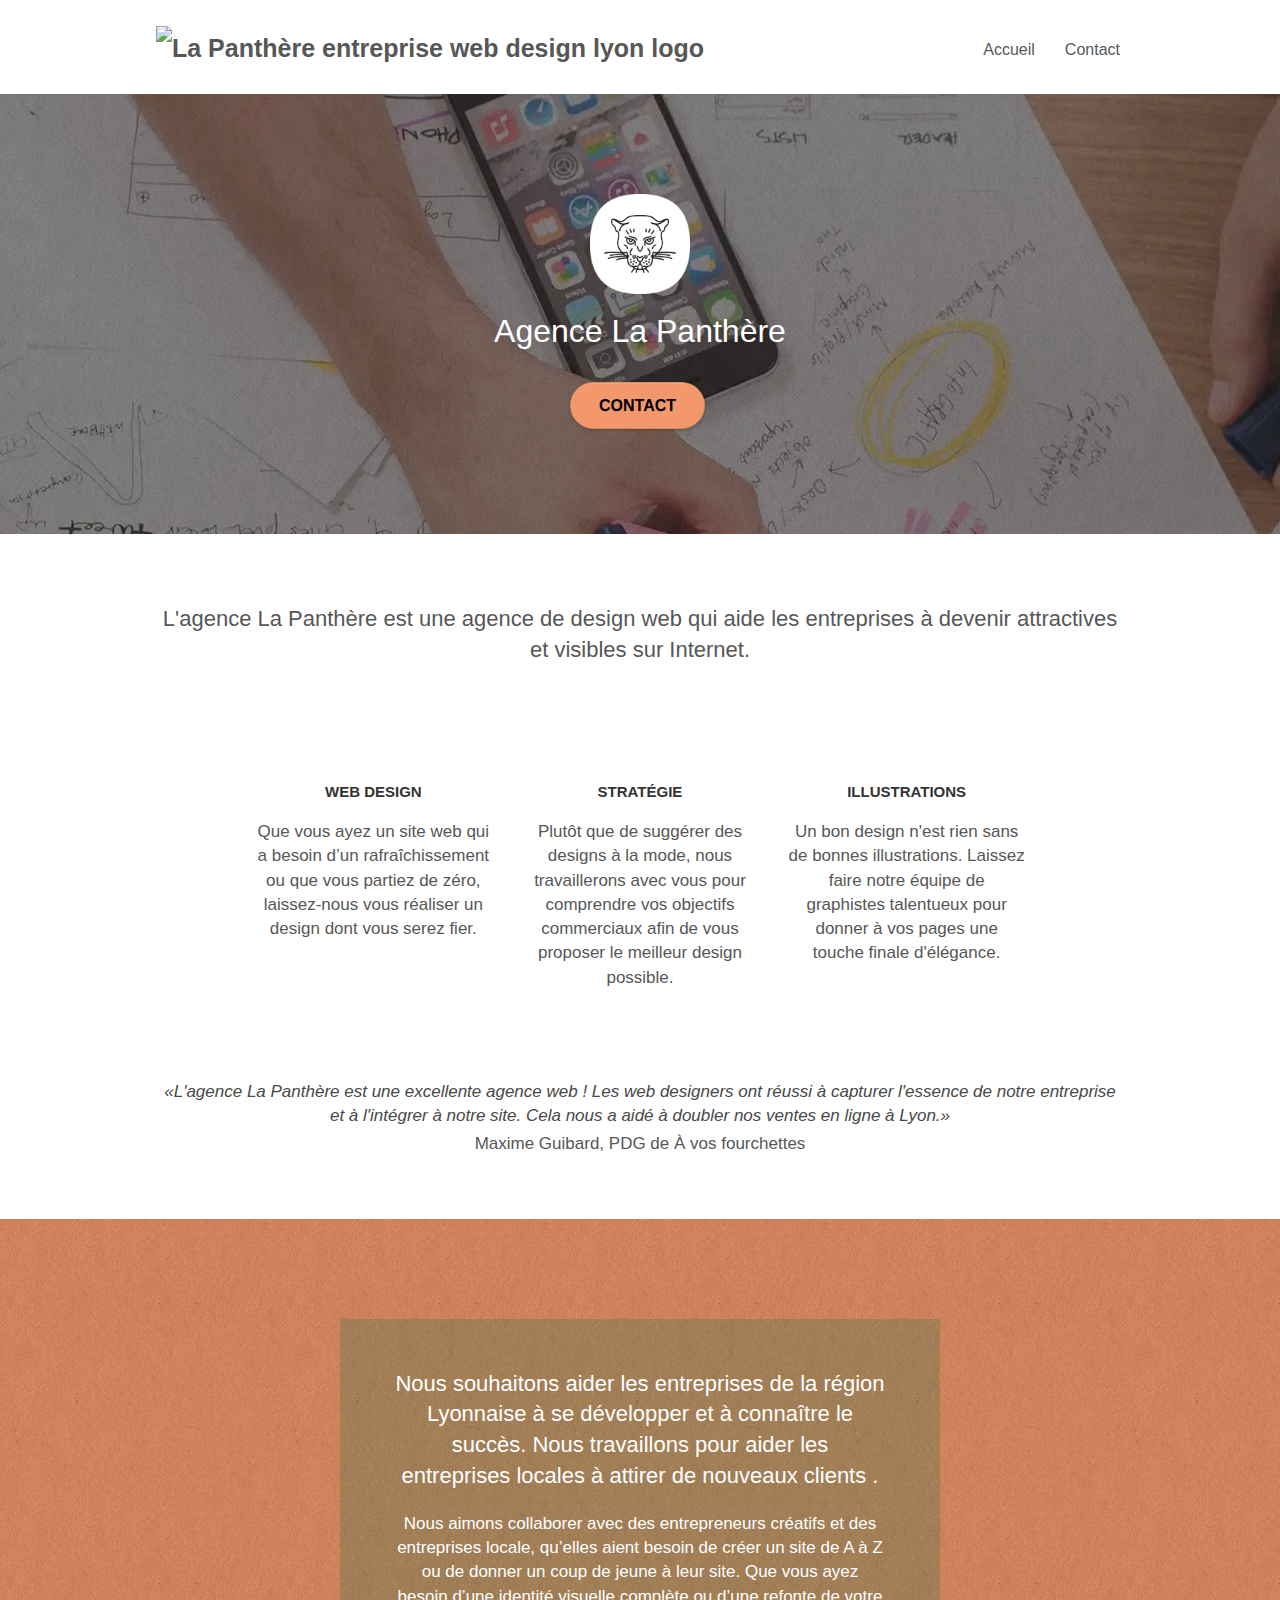
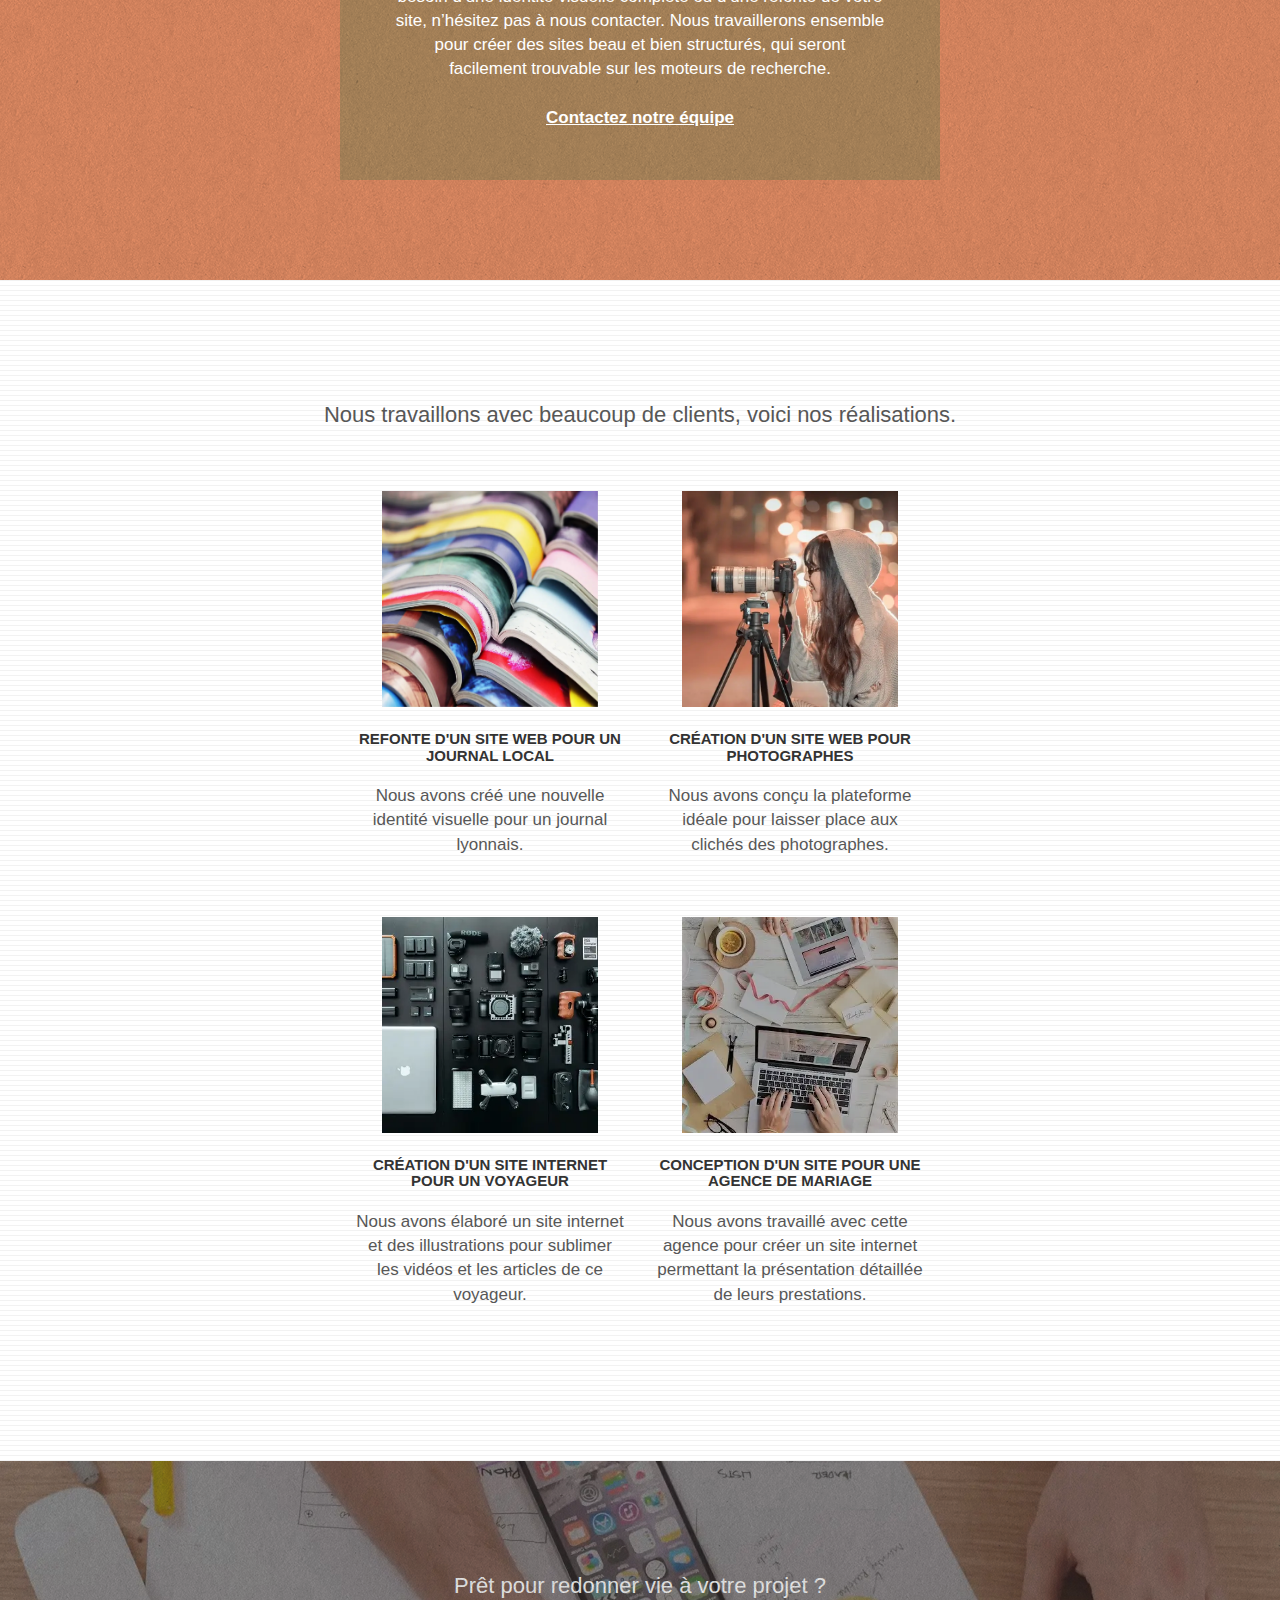
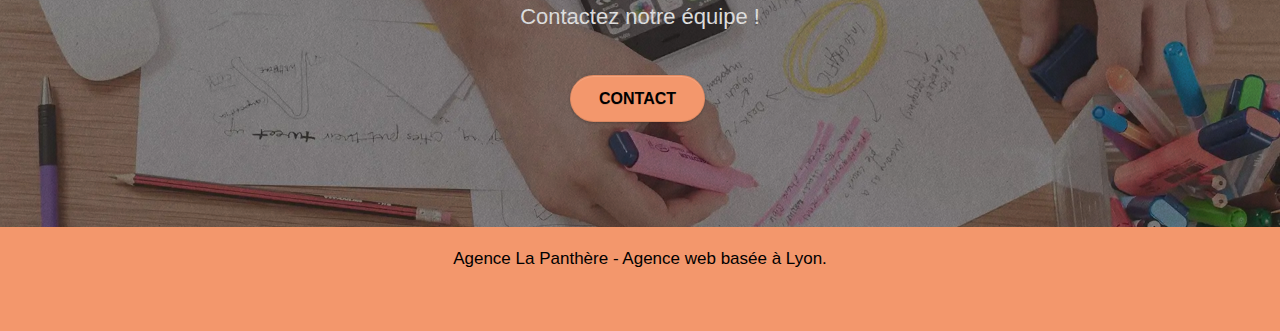
==== commit 0c2d3b8a: "perceptibility correction" ====
--- a/index.html
+++ b/index.html
@@ -13,7 +13,7 @@
     <link rel="shortcut icon" type="image/jpg" href="favicon.jpg">
 
 	<link rel="stylesheet" type="text/css" href="./css/bootstrap.min.css">
-	<link rel="stylesheet" type="text/css" href="style.min.css">
+	<link rel="stylesheet" type="text/css" href="style.css">
 	<link rel="stylesheet" type="text/css" href="./css/font-awesome.min.css">
 	<link rel="stylesheet" type="text/css" href="./css/et-line.min.css">
 
@@ -29,7 +29,7 @@
 <header class="bloc bgc-white l-bloc " id="bloc-0">
 	<div class="container bloc-sm">
 
-		<nav class="navbar row">
+		<nav class="navbar">
 			<div class="navbar-header">
 				<a class="navbar-brand" href="index.html"><img src="img/agence-la-panthere-monochrome.svg" alt="La Panthère entreprise web design lyon logo" height="40" /></a>
 				<button id="nav-toggle" type="button" class="ui-navbar-toggle navbar-toggle" data-toggle="collapse" data-target=".navbar-1">
@@ -216,7 +216,7 @@
 <footer class="bloc bgc-atomic-tangerine d-bloc" id="bloc-8">
 	<div class="container bloc-sm">
 		<div class="col-sm-12">
-			<p class="text-center white">
+			<p class="text-center black">
 				Agence La Panthère - Agence web basée à Lyon.<br>
 			</p>
 			<div class="row-no-gutters social social-media">
--- a/style.css
+++ b/style.css
@@ -0,0 +1,1088 @@
+body {
+    margin: 0;
+    padding: 0;
+    background: #FFF;
+    overflow-x: hidden;
+    -webkit-font-smoothing: antialiased;
+    -moz-osx-font-smoothing: grayscale;
+}
+
+a,
+button {
+    transition: all .3s ease-in-out;
+    outline: none!important;
+}
+
+a:hover {
+    text-decoration: none;
+    cursor: pointer;
+}
+
+#page-loading-blocs-notifaction {
+    position: fixed;
+    top: 0;
+    bottom: 0;
+    width: 100%;
+    z-index: 100000;
+    background: #FFFFFF url("img/pageload-spinner.gif") no-repeat center center;
+}
+
+.bloc {
+    width: 100%;
+    clear: both;
+    background: 50% 50% no-repeat;
+    padding: 0 50px;
+    -webkit-background-size: cover;
+    -moz-background-size: cover;
+    -o-background-size: cover;
+    background-size: cover;
+    position: relative;
+}
+
+.bloc .container {
+    padding-left: 0;
+    padding-right: 0;
+}
+
+.bloc-lg {
+    padding: 100px 50px;
+}
+
+.bloc-md {
+    padding: 50px;
+}
+
+.bloc-sm {
+    padding: 20px 50px;
+}
+
+.bg-center,
+.bg-l-edge,
+.bg-r-edge,
+.bg-t-edge,
+.bg-b-edge,
+.bg-tl-edge,
+.bg-bl-edge,
+.bg-tr-edge,
+.bg-br-edge,
+.bg-repeat {
+    -webkit-background-size: auto!important;
+    -moz-background-size: auto!important;
+    -o-background-size: auto!important;
+    background-size: auto!important;
+}
+
+.bg-repeat {
+    background: repeat;
+}
+
+.bg-t-edge {
+    background: top no-repeat;
+}
+
+.bloc-bg-texture::before {
+    content: "";
+    background-size: 2px 2px;
+    position: absolute;
+    top: 0;
+    bottom: 0;
+    left: 0;
+    right: 0;
+}
+
+.texture-paper::before {
+    background: url("img/texture-paper.png");
+    background-size: 280px 280px;
+    opacity: 0.6;
+}
+
+.b-parallax {
+    background-attachment: fixed;
+}
+
+.d-bloc {
+    color: rgba(255, 255, 255, .7);
+}
+
+.d-bloc button:hover {
+    color: rgba(255, 255, 255, .9);
+}
+
+.d-bloc .icon-round,
+.d-bloc .icon-square,
+.d-bloc .icon-rounded,
+.d-bloc .icon-semi-rounded-a,
+.d-bloc .icon-semi-rounded-b {
+    border-color: rgba(255, 255, 255, .9);
+}
+
+.d-bloc .divider-h span {
+    border-color: rgba(255, 255, 255, .2);
+}
+
+.d-bloc .a-btn,
+.d-bloc .navbar a,
+.d-bloc .navbar-brand,
+.d-bloc a .icon-sm,
+.d-bloc a .icon-md,
+.d-bloc a .icon-lg,
+.d-bloc a .icon-xl,
+.d-bloc h1 a,
+.d-bloc h2 a,
+.d-bloc h3 a,
+.d-bloc h4 a,
+.d-bloc h5 a,
+.d-bloc h6 a,
+.d-bloc p a {
+    color: #000000;
+}
+
+.d-bloc .a-btn:hover,
+.d-bloc .navbar a:hover,
+.d-bloc .navbar-brand:hover,
+.d-bloc a:hover .icon-sm,
+.d-bloc a:hover .icon-md,
+.d-bloc a:hover .icon-lg,
+.d-bloc a:hover .icon-xl,
+.d-bloc h1 a:hover,
+.d-bloc h2 a:hover,
+.d-bloc h3 a:hover,
+.d-bloc h4 a:hover,
+.d-bloc h5 a:hover,
+.d-bloc h6 a:hover,
+.d-bloc p a:hover {
+    color: rgba(255, 255, 255, 255);
+}
+
+.d-bloc .navbar-toggle .icon-bar {
+    background: rgba(255, 255, 255, 1);
+}
+
+.d-bloc .btn-wire,
+.d-bloc .btn-wire:hover {
+    color: rgba(255, 255, 255, 1);
+    border-color: rgba(255, 255, 255, 1);
+}
+
+.d-bloc .panel {
+    color: rgba(0, 0, 0, .5);
+}
+
+.d-bloc .panel button:hover {
+    color: rgba(0, 0, 0, .7);
+}
+
+.d-bloc .panel icon {
+    border-color: rgba(0, 0, 0, .7);
+}
+
+.d-bloc .panel .divider-h span {
+    border-color: rgba(0, 0, 0, .1);
+}
+
+.d-bloc .panel .a-btn {
+    color: rgba(0, 0, 0, .6);
+}
+
+.d-bloc .panel .a-btn:hover {
+    color: rgba(0, 0, 0, 1);
+}
+
+.d-bloc .panel .btn-wire,
+.d-bloc .panel .btn-wire:hover {
+    color: rgba(0, 0, 0, .7);
+    border-color: rgba(0, 0, 0, .3);
+}
+
+.d-bloc .panel,
+.l-bloc {
+    color: rgba(0, 0, 0, .5);
+}
+
+.d-bloc .panel button:hover,
+.l-bloc button:hover {
+    color: rgba(0, 0, 0, .7);
+}
+
+.l-bloc .icon-round,
+.l-bloc .icon-square,
+.l-bloc .icon-rounded,
+.l-bloc .icon-semi-rounded-a,
+.l-bloc .icon-semi-rounded-b {
+    border-color: rgba(0, 0, 0, .7);
+}
+
+.d-bloc .panel .divider-h span,
+.l-bloc .divider-h span {
+    border-color: rgba(0, 0, 0, .1);
+}
+
+.d-bloc .panel .a-btn,
+.l-bloc .a-btn,
+.l-bloc .navbar a,
+.l-bloc .navbar-brand,
+.l-bloc a .icon-sm,
+.l-bloc a .icon-md,
+.l-bloc a .icon-lg,
+.l-bloc a .icon-xl,
+.l-bloc h1 a,
+.l-bloc h2 a,
+.l-bloc h3 a,
+.l-bloc h4 a,
+.l-bloc h5 a,
+.l-bloc h6 a,
+.l-bloc p a {
+    color: rgba(0, 0, 0, .6);
+}
+
+.d-bloc .panel .a-btn:hover,
+.l-bloc .a-btn:hover,
+.l-bloc .navbar a:hover,
+.l-bloc .navbar-brand:hover,
+.l-bloc a:hover .icon-sm,
+.l-bloc a:hover .icon-md,
+.l-bloc a:hover .icon-lg,
+.l-bloc a:hover .icon-xl,
+.l-bloc h1 a:hover,
+.l-bloc h2 a:hover,
+.l-bloc h3 a:hover,
+.l-bloc h4 a:hover,
+.l-bloc h5 a:hover,
+.l-bloc h6 a:hover,
+.l-bloc p a:hover {
+    color: rgba(0, 0, 0, 1);
+}
+
+.l-bloc .navbar-toggle .icon-bar {
+    color: rgba(0, 0, 0, .6);
+}
+
+.d-bloc .panel .btn-wire,
+.d-bloc .panel .btn-wire:hover,
+.l-bloc .btn-wire,
+.l-bloc .btn-wire:hover {
+    color: rgba(0, 0, 0, .7);
+    border-color: rgba(0, 0, 0, .3);
+}
+
+.voffset {
+    margin-top: 30px;
+}
+
+.voffset-lg {
+    margin-top: 80px;
+}
+
+.row-no-gutters {
+    margin-right: 0;
+    margin-left: 0;
+}
+
+.row.row-no-gutters > [class^="col-"],
+.row.row-no-gutters > [class*=" col-"] {
+    padding-right: 0;
+    padding-left: 0;
+}
+
+#bloc-1-hero h1 {
+    font-size: 32px;
+}
+
+.navbar {
+    margin-bottom: 0;
+    z-index: 1;
+}
+
+.navbar-brand {
+    height: auto;
+    padding: 3px 15px;
+    font-size: 25px;
+    font-weight: normal;
+    font-weight: 600;
+    line-height: 44px;
+}
+
+.navbar-brand img {
+    max-height: 200px;
+    margin: 0 5px 0 0;
+    display: inline;
+}
+
+.navbar-brand img[src$=svg] {
+    min-width: 100px;
+}
+
+.nav-center .navbar-brand img {
+    margin: 0;
+}
+
+.navbar .nav {
+    padding-top: 2px;
+    margin-right: -16px;
+    float: right;
+    z-index: 1;
+}
+
+.nav > li {
+    float: left;
+    margin-top: 4px;
+    font-size: 16px;
+}
+
+.navbar-nav .open .dropdown-menu > li > a {
+    text-align: inherit;
+}
+
+.nav > li a:hover,
+.nav > li a:focus {
+    background: transparent;
+}
+
+.navbar-toggle {
+    margin: 10px 10px 0 0;
+    border: 0px;
+}
+
+.navbar-toggle:hover {
+    background: transparent!important;
+}
+
+.navbar-toggle .icon-bar {
+    background-color: rgba(0, 0, 0, .5);
+    width: 26px;
+}
+
+.nav-invert .navbar .nav {
+    float: left;
+}
+
+.nav-invert .navbar-header,
+.nav-invert .navbar-brand {
+    float: right;
+    position: relative;
+    z-index: 2;
+}
+
+@media (min-width: 768px) {
+    .site-navigation {
+        position: absolute;
+        top: 50%;
+        right: 20px;
+        transform: translate(0, -50%);
+        -webkit-transform: translateY(-50%);
+    }
+    .nav > li .dropdown-menu a,
+    .nav > li .dropdown-menu a:hover {
+        color: #484848;
+    }
+    .nav-invert .site-navigation {
+        left: 0;
+        right: 0;
+    }
+    .nav-center {
+        text-align: center;
+    }
+    .nav-center .navbar-header {
+        width: 100%;
+    }
+    .nav-center .navbar-header,
+    .nav-center .navbar-brand,
+    .nav-center .nav > li {
+        float: none;
+        display: inline-block;
+    }
+    .nav-center .site-navigation {
+        position: relative;
+        width: 100%;
+        right: 0;
+        margin-right: 0px;
+        margin-top: 20px;
+    }
+    .nav-center.mini-nav .navbar-toggle {
+        float: none;
+        margin: 10px auto 0;
+    }
+}
+
+.nav > li > .dropdown a {
+    background: none!important;
+    display: block;
+    padding: 14px 15px;
+}
+
+nav .caret {
+    margin: 0 5px;
+}
+
+.dropdown-menu .dropdown-menu {
+    top: -8px;
+    left: 100%;
+}
+
+.dropdown-menu .dropmenu-flow-right {
+    top: 100%;
+    left: 0;
+    margin-left: -1px;
+    border-top-left-radius: 0;
+    border-top-right-radius: 0;
+}
+
+.dropdown-menu .dropdown span {
+    border: 4px solid black;
+    border-top-color: transparent;
+    border-right-color: transparent;
+    border-bottom-color: transparent;
+    margin: 6px -5px 0 0!important;
+    float: right;
+}
+
+.mg-md {
+    margin-top: 10px;
+    margin-bottom: 20px;
+}
+
+.mg-lg {
+    margin-top: 10px;
+    margin-bottom: 40px;
+}
+
+.btn {
+    margin: 0 5px 5px 0;
+}
+
+.btn.pull-right {
+    margin: 0 0 5px 5px;
+}
+
+.btn-d,
+.btn-d:hover,
+.btn-d:focus {
+    color: #FFF;
+    background: rgba(0, 0, 0, .3);
+}
+
+button {
+    outline: none!important;
+}
+
+.btn-rd {
+    border-radius: 40px;
+}
+
+.btn-clean {
+    border: 1px solid rgba(0, 0, 0, .08);
+    border-bottom-color: rgba(0, 0, 0, .1);
+    text-shadow: 0 1px 0 rgba(0, 0, 1, .1);
+    box-shadow: 0 1px 3px rgba(0, 0, 1, .25), inset 0 1px 0 0 rgba(255, 255, 255, .15);
+}
+
+.icon-md {
+    font-size: 30px!important;
+}
+
+.icon-lg {
+    font-size: 60px!important;
+}
+
+.sm-shadow {
+    text-shadow: 0 1px 2px rgba(0, 0, 0, .3);
+}
+
+.panel-sq,
+.panel-sq .panel-heading,
+.panel-sq .panel-footer {
+    border-radius: 0;
+}
+
+.panel-rd {
+    border-radius: 30px;
+}
+
+.panel-rd .panel-heading {
+    border-radius: 29px 29px 0 0;
+}
+
+.panel-rd .panel-footer {
+    border-radius: 0 0 29px 29px;
+}
+
+.form-control {
+    border-color: rgba(0, 0, 0, .1);
+    box-shadow: none;
+}
+
+.scrollToTop {
+    width: 40px;
+    height: 40px;
+    position: fixed;
+    bottom: 20px;
+    right: 20px;
+    opacity: 1;
+    z-index: 500;
+    transition: all .3s ease-in-out;
+}
+
+.scrollToTop span {
+    margin-top: 6px;
+}
+
+.showScrollTop {
+    font-size: 14px;
+    opacity: 1;
+}
+
+a[data-lightbox] {
+    position: relative;
+    display: block;
+    text-align: center;
+}
+
+a[data-lightbox]:hover::before {
+    content: "+";
+    font-family: "HelveticaNeue-Light", "Helvetica Neue Light", "Helvetica Neue", Helvetica, Arial;
+    font-size: 32px;
+    width: 50px;
+    height: 50px;
+    margin-left: -25px;
+    border-radius: 50%;
+    background: rgba(0, 0, 0, .6);
+    color: #FFF;
+    font-weight: 100;
+    z-index: 1;
+    position: absolute;
+    top: 50%;
+    transform: translateY(-50%);
+    -webkit-transform: translateY(-50%);
+}
+
+a[data-lightbox]:hover img {
+    opacity: 0.6;
+    -webkit-animation-fill-mode: none;
+    animation-fill-mode: none;
+}
+
+#lightbox-modal {
+    display: flex;
+    align-items: center;
+}
+
+#lightbox-modal .modal-dialog {
+    width: 90%;
+    max-width: 900px;
+    margin: 0 auto 0;
+}
+
+#lightbox-modal .modal-dialog img {
+    max-height: 90vh;
+    margin: 0 auto;
+}
+
+.lightbox-caption {
+    padding: 20px;
+    color: #FFF;
+    background: rgba(0, 0, 0, .5);
+    position: absolute;
+    left: 15px;
+    right: 15px;
+    bottom: 5px;
+}
+
+.close-lightbox {
+    color: #FFF;
+    font-size: 30px;
+    position: absolute;
+    top: 20px;
+    right: 20px;
+    z-index: 20;
+    background: rgba(0, 0, 0, .5);
+    border: none;
+    line-height: 30px;
+    padding: 0 9px 5px;
+    opacity: 0.3;
+}
+
+.close-lightbox:hover,
+.next-lightbox:hover,
+.prev-lightbox:hover {
+    opacity: 1.0;
+    color: #FFF;
+}
+
+.next-lightbox,
+.prev-lightbox {
+    font-size: 20px;
+    color: rgba(255, 255, 255, .9);
+    background: rgba(0, 0, 0, .5);
+    transition: all .2s ease-in-out;
+    position: absolute;
+    top: 45%;
+    z-index: 1;
+    opacity: 0.4;
+}
+
+.next-lightbox {
+    padding: 6px 8px 1px 13px;
+    right: 25px;
+}
+
+.prev-lightbox {
+    padding: 6px 13px 1px 10px;
+    left: 25px;
+}
+
+.snapshot-lb .modal-body {
+    padding-bottom: 45px;
+}
+
+.snapshot-lb .lightbox-caption {
+    padding: 0;
+    color: rgba(0, 0, 0, .5);
+    background: none;
+}
+
+h1,
+h2,
+h3,
+h4,
+h5,
+h6,
+p,
+label,
+.btn,
+a {
+    font-family: "helvetica";
+    font-weight: 400;
+    color: #575757!important;
+}
+
+.container {
+    max-width: 1000px;
+}
+
+.hero-bloc-text {
+    font-size: 38px;
+}
+
+.hero-bloc-text-sub {
+    font-size: 36px;
+}
+
+.statement-bloc-text {
+    line-height: 26px;
+    font-style: italic;
+    font-size: 20px;
+    text-align: center;
+    font-weight: lighter;
+    max-width: 520px;
+    margin: auto auto auto auto;
+}
+
+p {
+    font-size: 11px;
+}
+
+.tight-width-whitespace {
+    max-width: 600px;
+    margin: auto auto auto auto;
+}
+
+.h1 {
+    font-size: 20px;
+    font-family: "Open Sans";
+}
+
+.cta-hero {
+    margin-top: 22px;
+    color: #FFFFFF!important;
+    text-transform: uppercase;
+    padding: 12px 28px 12px 28px;
+    font-size: 16px;
+    font-weight: 700;
+}
+
+.social {
+    max-width: 400px;
+    margin: auto auto auto auto;
+}
+
+h2 {
+    font-size: 22px;
+    line-height: 1.4em;
+}
+
+h3 {
+    font-size: 15px;
+    text-transform: uppercase;
+    font-weight: 700;
+    color: #333333!important;
+}
+
+.med-width-whitespace {
+    max-width: 800px;
+    margin: auto auto auto auto;
+    box-shadow: 0px 0px 0px #000000;
+}
+
+h1 {
+    color: #333333!important;
+}
+
+h4 {
+    color: #333333!important;
+}
+
+.icons {
+    margin-bottom: 14px;
+    margin-top: 24px;
+}
+
+.white {
+    color: #FFFFFF!important;
+}
+
+.portfolio-thumb {
+    margin-bottom: 24px;
+}
+
+.portfolio-row {
+    margin-bottom: 44px;
+    margin-top: 50px;
+}
+
+.avatar {
+    box-shadow: 0px 4px 9px rgba(0, 0, 0, 0.3);
+}
+
+.black-background {
+    background-color: rgba(165, 147, 99, 0.7);
+    padding: 40px 40px 40px 40px;
+}
+
+.bold-link {
+    font-weight: 900;
+    text-decoration: underline!important;
+}
+
+.bgc-white {
+    background-color: #FFFFFF;
+}
+
+.bgc-dark-slate-blue {
+    background-color: #364577;
+}
+
+.bgc-atomic-tangerine {
+    background-color: #F3976C;
+}
+
+.tc-white {
+    color: #FFFFFF!important;
+}
+
+.btn-atomic-tangerine {
+    background: #F3976C;
+    color: #000000!important;
+}
+
+.btn-atomic-tangerine:hover {
+    background: #c27956!important;
+    color: #FFFFFF!important;
+}
+
+.ltc-white {
+    color: #FFFFFF!important;
+}
+
+.ltc-white:hover {
+    color: #cccccc!important;
+}
+
+.ltc-atomic-tangerine {
+    color: #F3976C!important;
+}
+
+.ltc-atomic-tangerine:hover {
+    color: #c27956!important;
+}
+
+.icon-dark-slate-blue {
+    color: #364577!important;
+    border-color: #364577!important;
+}
+
+.bg-dots-bg {
+    background-image: url("img/dots-bg.png");
+}
+
+.bg-lines-h2-bg {
+    background-image: url("img/lines-h2-bg.png");
+}
+
+.bg-banniere {
+    background-image: url("img/agence-la-panthere.webp");
+}
+
+.bg-presentation {
+    background-image: url("img/image-de-presentation.webp");
+}
+
+@media (max-width: 1024px) {
+    .bloc {
+        padding-left: 20px;
+        padding-right: 20px;
+    }
+    .bloc.full-width-bloc,
+    .bloc-tile-2.full-width-bloc .container,
+    .bloc-tile-3.full-width-bloc .container,
+    .bloc-tile-4.full-width-bloc .container {
+        padding-left: 0;
+        padding-right: 0;
+    }
+}
+
+@media (max-width: 992px) and (min-width: 768px) {
+    .navbar .nav {
+        max-width: 80%
+    }
+    .nav-center.navbar .nav {
+        max-width: 100%
+    }
+}
+
+@media only screen and (min-device-width: 768px) and (max-device-width: 1024px) and (orientation: landscape) {
+    .b-parallax {
+        background-attachment: scroll;
+    }
+}
+
+@media only screen and (min-device-width: 1024px) and (max-device-width: 1366px) and (-webkit-min-device-pixel-ratio: 1.5) {
+    .b-parallax {
+        background-attachment: scroll;
+    }
+}
+
+@media (max-width: 991px) {
+    .container {
+        width: 100%;
+    }
+    .b-parallax {
+        background-attachment: scroll;
+    }
+    .page-container,
+    #hero-bloc {
+        overflow-x: hidden;
+        position: relative;
+    }
+    .bloc {
+        padding-left: constant(safe-area-inset-left);
+        padding-right: constant(safe-area-inset-right);
+    }
+    .bloc-group,
+    .bloc-group .bloc {
+        display: block;
+        width: 100%;
+    }
+    .bloc-fill-screen .fill-bloc-top-edge,
+    .bloc-fill-screen .fill-bloc-bottom-edge {
+        padding: 0 20px;
+        padding-left: constant(safe-area-inset-left);
+        padding-right: constant(safe-area-inset-right);
+    }
+}
+
+@media (max-width: 767px) {
+    .page-container {
+        overflow-x: hidden;
+        position: relative;
+    }
+    h1,
+    h2,
+    h3,
+    h4,
+    h5,
+    h6,
+    p,
+    #disqus_thread {
+        padding-left: 10px!important;
+        padding-right: 10px!important;
+    }
+    .b-parallax {
+        background-attachment: scroll;
+    }
+    .navbar .nav {
+        padding-top: 0;
+        border-top: 1px solid rgba(0, 0, 0, .2);
+        float: none!important;
+    }
+    .navbar.row {
+        margin-left: 0;
+        margin-right: 0;
+    }
+    .site-navigation {
+        position: inherit;
+        transform: none;
+        -webkit-transform: none;
+        -ms-transform: none;
+    }
+    .nav > li {
+        margin-top: 0;
+        border-bottom: 1px solid rgba(0, 0, 0, .1);
+        background: rgba(0, 0, 0, .05);
+        text-align: left;
+        padding-left: 15px;
+        width: 100%;
+    }
+    .nav > li:hover {
+        background: rgba(0, 0, 0, .08);
+    }
+    .dropdown .dropdown a .caret {
+        float: none;
+        margin: 5px 0 0 10px!important;
+        border: 4px solid black;
+        border-bottom-color: transparent;
+        border-right-color: transparent;
+        border-left-color: transparent;
+    }
+    #hero-bloc .navbar .nav {
+        background: rgba(0, 0, 0, .8);
+    }
+    #hero-bloc .navbar .nav a {
+        color: rgba(255, 255, 255, .6);
+    }
+    .hero {
+        padding: 50px 0;
+    }
+    .hero-nav {
+        left: -1px;
+        right: -1px;
+    }
+    .navbar-collapse {
+        padding: 0;
+        overflow-x: hidden;
+        -webkit-box-shadow: none;
+        box-shadow: none;
+    }
+    .navbar-brand img {
+        max-height: 40px;
+        width: auto;
+    }
+    .nav-invert .navbar-header {
+        float: none;
+        width: 100%;
+    }
+    .nav-invert .navbar-toggle {
+        float: left;
+        margin-left: 10px;
+    }
+    .bloc {
+        padding-left: 0;
+        padding-right: 0;
+    }
+    .bloc-xxl,
+    .bloc-xl,
+    .bloc-lg {
+        padding: 40px 0;
+    }
+    .bloc-sm,
+    .bloc-md {
+        padding-left: 0;
+        padding-right: 0;
+    }
+    .bloc-tile-2 .container,
+    .bloc-tile-3 .container,
+    .bloc-tile-4 .container,
+    .bloc-fill-screen .fill-bloc-top-edge,
+    .bloc-fill-screen .fill-bloc-bottom-edge {
+        padding-left: 0;
+        padding-right: 0;
+    }
+    .a-block {
+        padding: 0 10px;
+    }
+    .btn-dwn {
+        display: none;
+    }
+    .voffset {
+        margin-top: 5px;
+    }
+    .voffset-md {
+        margin-top: 20px;
+    }
+    .voffset-lg {
+        margin-top: 30px;
+    }
+    form {
+        padding: 5px;
+    }
+    .close-lightbox {
+        display: inline-block;
+    }
+    .blocsapp-device-iphone5 {
+        background-size: 216px 425px;
+        padding-top: 60px;
+        width: 216px;
+        height: 425px;
+    }
+    .blocsapp-device-iphone5 img {
+        width: 180px;
+        height: 320px;
+    }
+}
+
+@media (max-width: 400px) {
+    .bloc {
+        padding-left: 0;
+        padding-right: 0;
+    }
+}
+
+@media (max-width: 767px) {
+    .bloc-mob-center-text {
+        text-align: center;
+    }
+}
+
+/* ajouts p4 optimization */
+
+div > a > img {
+    width: 80%;
+    display: block;
+    margin: auto;
+}
+
+.social-media {
+    display: flex;
+    flex-flow: row nowrap;
+    justify-content: space-between;
+}
+
+.mg-x-20 {
+    margin-left: 20px;
+    margin-right: 20px;
+}
+
+.mg-x-30 {
+    margin-left: 30px;
+    margin-right: 30px;
+}
+
+q {
+    font-size: 17px;
+    font-weight: 500;
+    font-style: italic;
+    color: #484848;
+    display: block;
+}
+
+q + p {
+    line-height: 30px;
+}
+
+p {
+    font-size: 17px;
+}
+
+.black {
+    color: #000000!important;
+}
+
